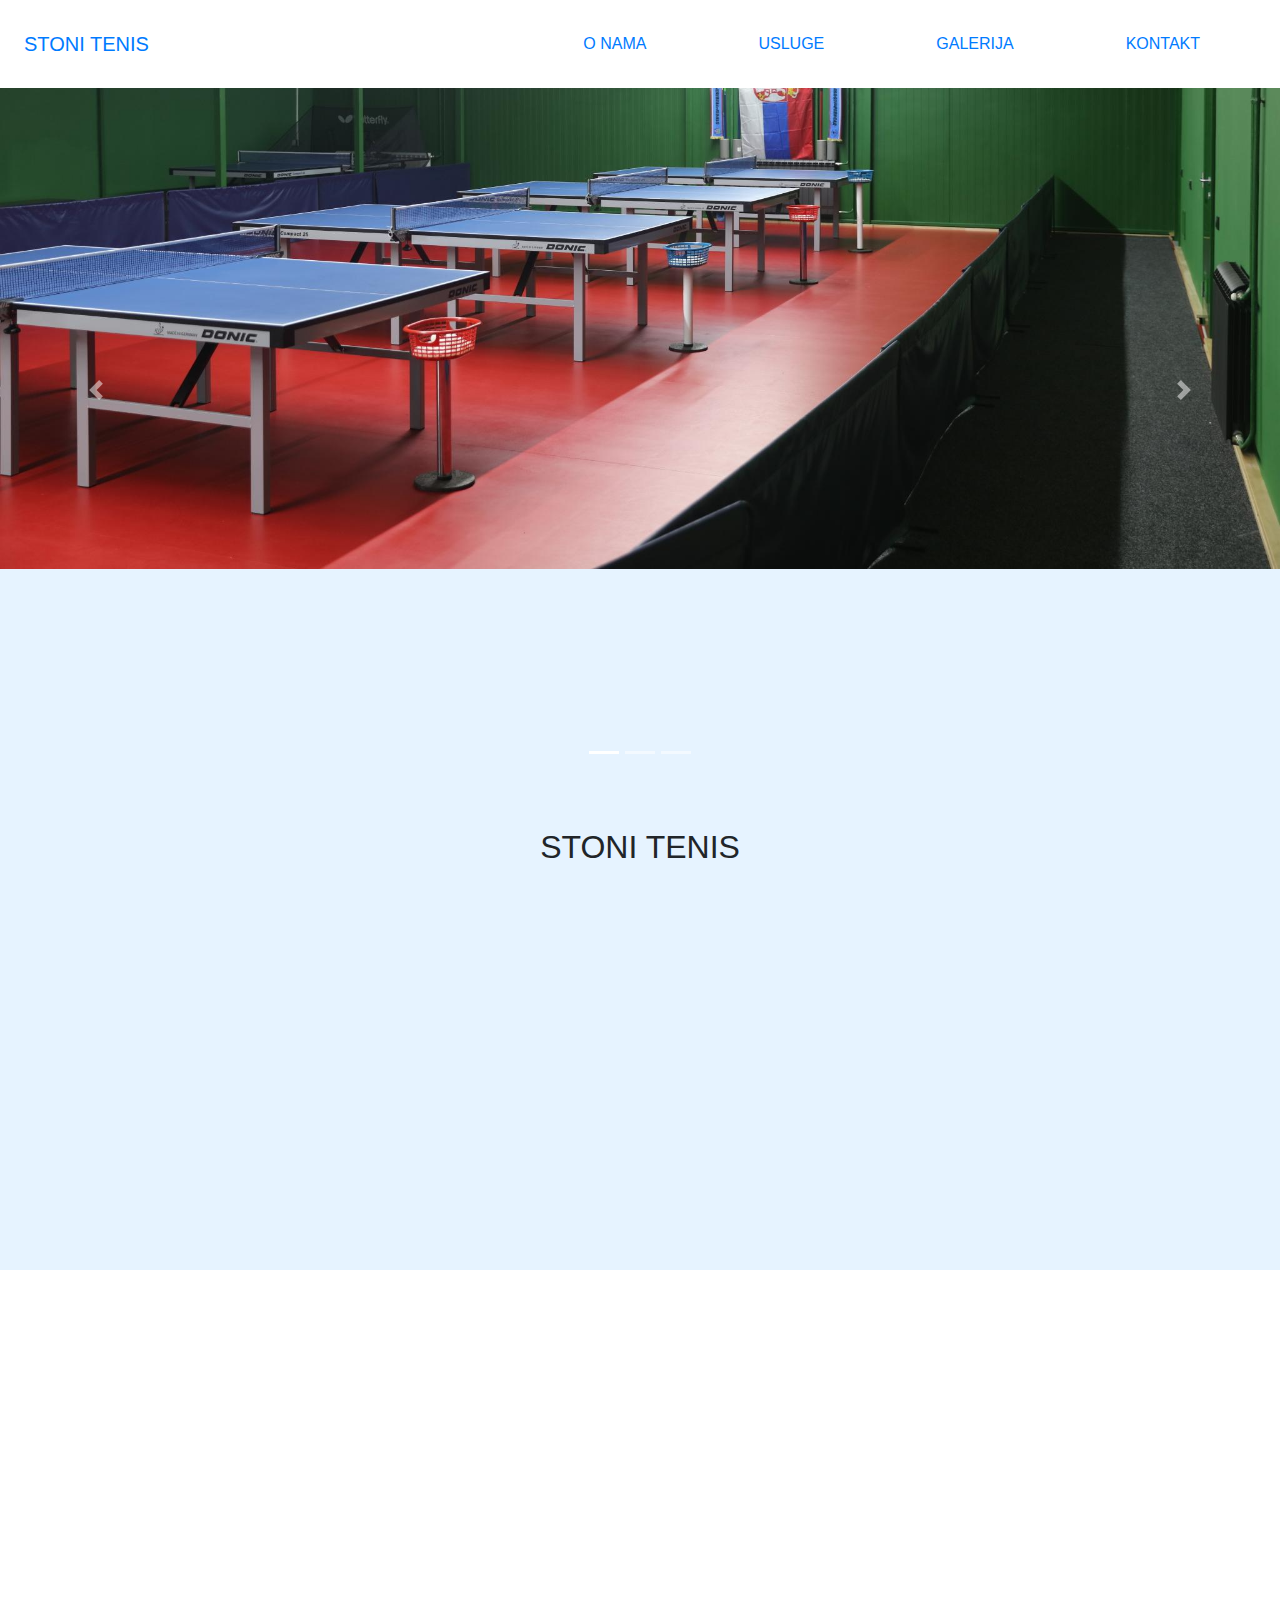
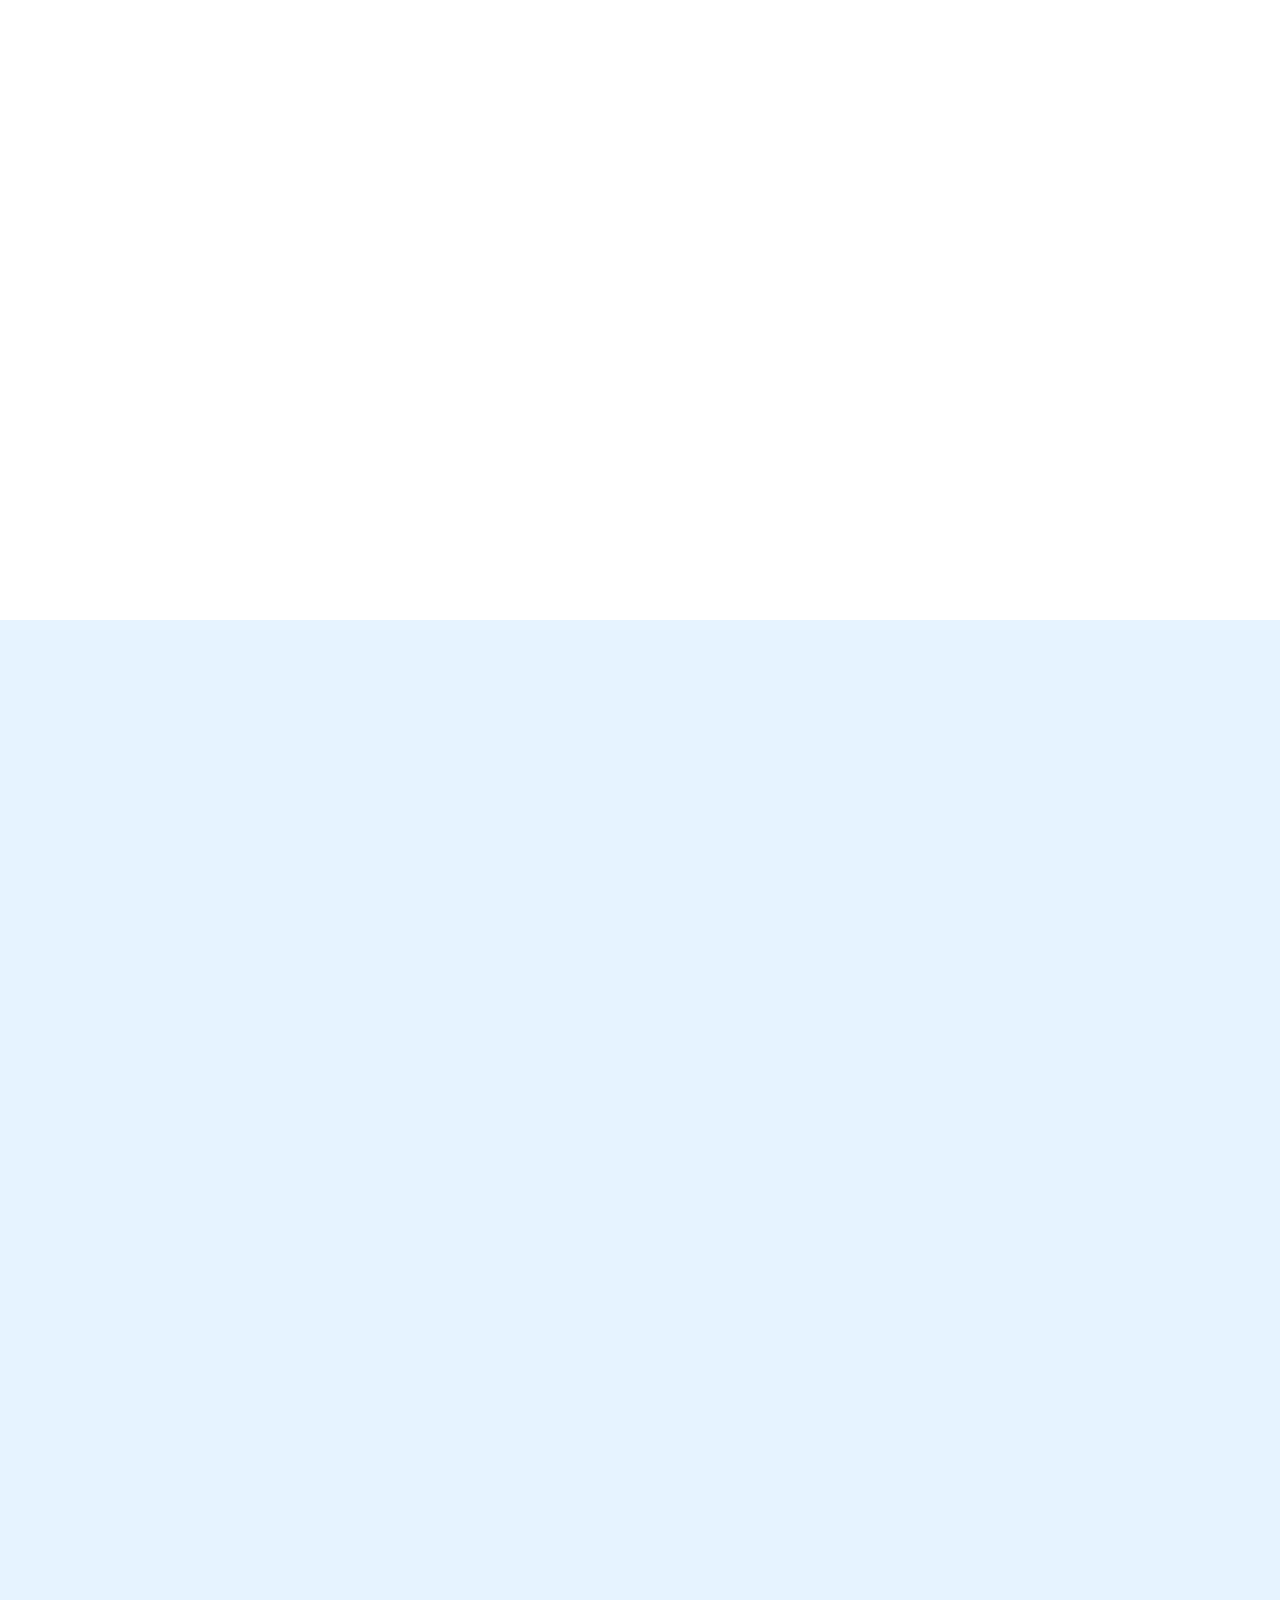
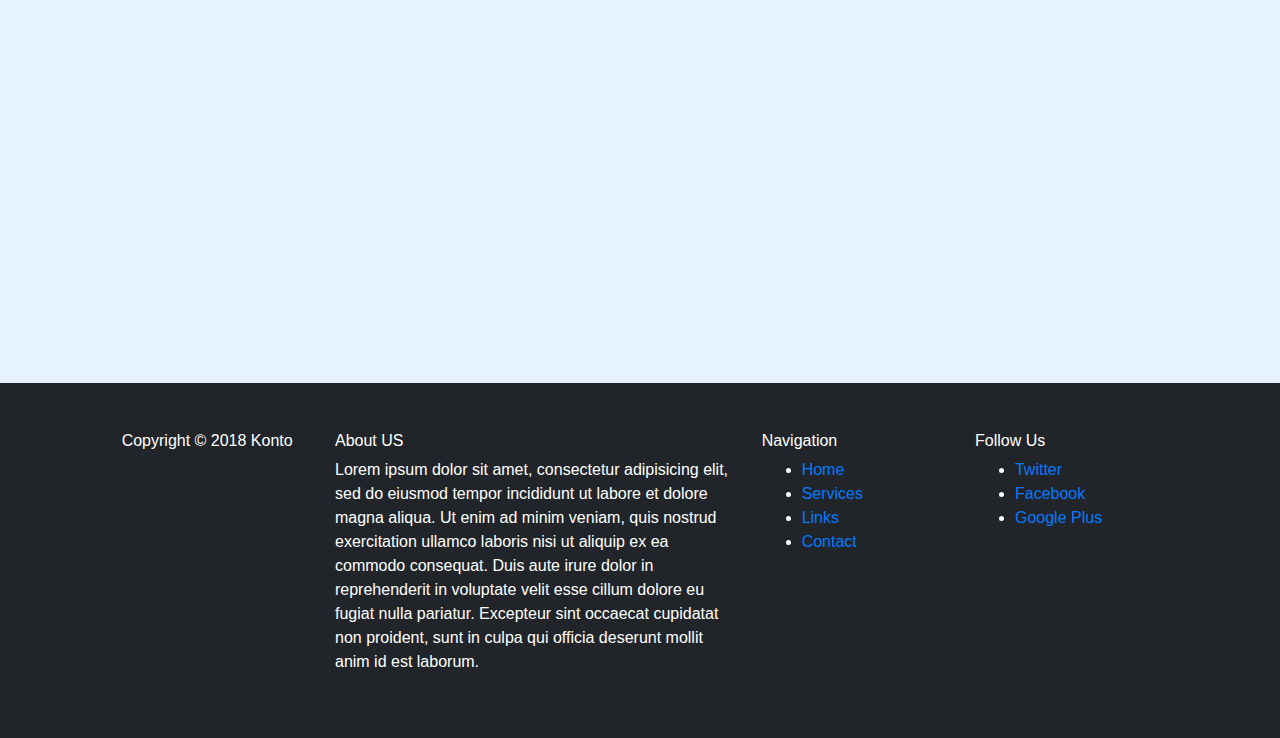
==== index.html @ 71fa86dd "nastavak" ====
<!DOCTTYPE html>
<html>
<head>
    <title>index</title>
    <meta charset="utf-8">
    <link rel="stylesheet" href="https://maxcdn.bootstrapcdn.com/bootstrap/4.0.0/css/bootstrap.min.css"
          integrity="sha384-Gn5384xqQ1aoWXA+058RXPxPg6fy4IWvTNh0E263XmFcJlSAwiGgFAW/dAiS6JXm" crossorigin="anonymous">
    <link rel="stylesheet" href="https://use.fontawesome.com/releases/v5.0.12/css/all.css"
          integrity="sha384-G0fIWCsCzJIMAVNQPfjH08cyYaUtMwjJwqiRKxxE/rx96Uroj1BtIQ6MLJuheaO9" crossorigin="anonymous">
    <link href="https://fonts.googleapis.com/css?family=Montserrat&amp;subset=latin-ext" rel="stylesheet">
    <link rel="stylesheet" href="css/magnific-popup.css">
    <link rel="stylesheet" href="css/animate.css">
    <link rel="stylesheet" type="text/css" href="css/styles.css">
</head>
<body>
<div class="container-fluid p-0">

    <nav class="navbar navbar-expand-sm navbar p-4 fixed-top">
        <a href="index.php?stranica=index" class="navbar-brand logo"><i class="fas fa-table-tennis"></i> STONI TENIS</a>
        <div class="collapse navbar-collapse">
            <ul class="navbar-nav ml-auto ">
                <li class="nav-item ml-5 mr-5"><a href="#onama" class="nav-link">O NAMA</a></li>
                <li class="nav-item ml-5 mr-5"><a href="index.php?stranica=services" class="nav-link">USLUGE</a></li>
                <li class="nav-item ml-5 mr-5"><a href="index.php?stranica=gallery" class="nav-link">GALERIJA</a></li>
                <li class="nav-item ml-5 mr-5"><a href="index.php?stranica=contact" class="nav-link">KONTAKT</a></li>


            </ul>

        </div>
    </nav>
</div>

<div id="carouselExampleIndicators" class="carousel slide carousel-fade " data-ride="carousel">
    <ol class="carousel-indicators">
        <li data-target="#carouselExampleIndicators" data-slide-to="0" class="active"></li>
        <li data-target="#carouselExampleIndicators" data-slide-to="1"></li>
        <li data-target="#carouselExampleIndicators" data-slide-to="2"></li>
    </ol>
    <div class="carousel-inner" role="listbox">
        <div class="carousel-item active">
            <img class="d-block img-fluid" src="images/table_tennis1.jpeg" alt="First slide">
        </div>
        <div class="carousel-item">
            <img class="d-block img-fluid" src="images/table_tennis3.jpeg" alt="Second slide">
        </div>
        <div class="carousel-item">
            <img class="d-block img-fluid" src="images/table_tennis4.jpeg" alt="Third slide">
        </div>
    </div>
    <a class="carousel-control-prev" href="#carouselExampleIndicators" role="button" data-slide="prev">
        <span class="carousel-control-prev-icon" aria-hidden="true"></span>
        <span class="sr-only">Previous</span>
    </a>
    <a class="carousel-control-next" href="#carouselExampleIndicators" role="button" data-slide="next">
        <span class="carousel-control-next-icon" aria-hidden="true"></span>
        <span class="sr-only">Next</span>
    </a>

</div>

<div class="container-fluid text-center usluge pb-5 icons ">
    <h2 class="m-5">STONI TENIS</h2>
    <div class="row services wow bounceInUp">
        <div class="col-2">

        </div>
        <div class="col-2 text-center">
            <div class="box-usluge p-4">

                <i class="fas fa-table-tennis"></i>
                <h3>Stručni tim</h3>
                <p>Tim uposlenika sa dugogodišnjim iskustvom brinu se o Vašem poslovanju!</p>
            </div>
        </div>
        <div class="col-2">
            <div class="box-usluge p-4">
                <i class="fab fa-accessible-icon"></i>
                <h3>Inovativne metode</h3>
                <p>Koristimo nove i jednostavne metode u vođenju finansijskih usluga!</p>
            </div>
        </div>
        <div class="col-2">
            <div class="box-usluge p-4">
                <i class="fas fa-fire"></i>
                <i class="fas fa-snowflake"></i>
                <h3>Kvalitetna usluga</h3>
                <p>Pružamo redovne poslovne informacije prilagođene Vašim potrebama!</p>
            </div>
        </div>
        <div class="col-2">
            <div class="box-usluge p-4">
                <i class="fas fa-lock"></i>
                <h3>Sigurnost i povjerljivost</h3>
                <p>Naše poslovanje provodi se u skladu s primjenjivim zakonima o zaštiti i sigurnosti podataka!</p>
            </div>
        </div>
    </div>

</div>
<a name="onama"></a>
<div class="container-fluid about">
    <div class="container wow bounceInUp">
        <h2 class="text-center pb-5">O NAMA</h2>
        <div class="row">
            <div class="col-6">
                <p>Stonoteniska sala blizu kruznog toka na Veterniku je otvorena za sve entuzijaste, od predskolskog do
                    seniorskog doba. Specijano je opremljena i za osobe sa invaliditetom, sto znaci svi stonoteniseri
                    kao i oni koji hoce da nauce su dobrodosli. Sala ima 5 stolova za trening i jedan sto sa robotom.
                    Moguce su sve konfiguracije stolova od jednog do 3 stola za takmicenja, kao i 4 stola za takmicenja
                    liga. Stolovi su Donic 25 mm, dok je pod viseslojna sportska profesionalna podloga prekrivena sa 4.8
                    mm Gerflor Taraflex podlogom za stoni tenis sa hladnim varenjem izmedju traka Taraflexa. Osvetljenje
                    je LED iznad stolova sa 750 luksa bez odsjaja sa stolova. Sto sa robotom ima dva usmerene reflektora
                    direktno na sto. Sala je opremljena sa dve velike svlacionice sa individualnim ormancicima za
                    odlaganje opreme i odece. WC je po standardima svetske organizacije za osobe sa invaliditetom.
                    Postoji posebna muska zenska svlacionica i kao i WC nadovezan na svlacionicu. U zenskom WC-u postoji
                    i tus sa odgovarajucom preklopnom stolicom prilegodjenom osobama sa invaliditetom. Takodje postoji i
                    WC sa tus kabinom koji nije predvidjen za osobe koje koriste invalidska kolica. Sala ima grejanje i
                    klima uredjaj koji je specijalizovan za prostore gde nije dozvoljeno povecana cirkulacija vazduha
                    (nema promaje). Izolacija je dovoljno dobra da su potrebe grejanja i hladjenja minimalne. Visina
                    sale je odgovarajuca standardima takmicarskih sala cime obezbedjuje prozracnost. Boje zidova su
                    nereflektujuca prijatna tamno zelena do visine od 2.80m iznad cega je neutralna krem bela boja kao i
                    svoda sale. Ulaz je prilagodjen osobama sa svim stepenima invaliditeta u nivou sa behatonom koji je
                    ispred ulaza u salu i parkinga za osobe sa invaliditetom. Veliki parking pokriven tucanikom se
                    nalazi u nastavku behatonskog dela parkinga. Ulaz u salu je odvojen staklenim delom u kome se nalazi
                    stelaza za odlaganje cipela. Iz ovog dela se ulazi ili direktno u salu (za osobe u kolicima), ili na
                    druga vrata u deo gde se nalaze stolovi i klupe za gledaoce i roditelje. U ovom delu se nalazi i
                    dispenzer za hladnu vodu za pice. Sala je otvorena od 8 ujutru do 22 sata svakim danom ukljucujuci i
                    vikend. Ova sala je centar kluba Tvrdjava 021 i otvorena je za sve entuzijaste. Zakazivanje termina
                    se obavlja kontaktom sa Ilijom Durasinovicem. Cena upotreba stola za jedan sat je 300 din, a moze se
                    zakupiti i cela sala za turnire i lige. Rekreativci su dobro dosli, a za one koji zele dodatnu
                    obuku, mogu se rezervisati termini sa trenerima. </p>
            </div>
            <div class="col-6">
                <img src="https://www.teesactive.co.uk/splash-stockton/files/2012/11/Table-Tennis-535x350.jpg"
                     alt="slika">
            </div>
        </div>

    </div>
</div>
<div class="container-fluid pics">
    <div class="container wow bounceInUp">
        <h2 class="text-center pb-5 mt-5">GALERIJA</h2>

        <div class="row">
            <div class="col-4 mb-4">
                <a class="test-popup-link" href="images/gallery/1.JPG">
                    <img src="images/gallery_small/1small.JPG" class="img-fluid">
                </a>
            </div>
            <div class="col-4 mb-4">
                <a class="test-popup-link" href="images/gallery/2.JPG">
                    <img src="images/gallery_small/2small.JPG" class="img-fluid">
            </div>

            <div class="col-4 mb-4">
                <a class="test-popup-link" href="images/gallery/3.JPG">
                    <img src="images/gallery_small/3small.JPG" class="img-fluid">
                </a>
            </div>
        </div>
        <div class="row">
            <div class="col-4 mb-4">
                <a class="test-popup-link" href="images/gallery/4.JPG">
                    <img src="images/gallery_small/4small.JPG" class="img-fluid">
                </a>
            </div>


            <div class="col-4 mb-4">
                <a class="test-popup-link" href="images/gallery/5.JPG">
                    <img src="images/gallery_small/5small.JPG" class="img-fluid">
                </a>
            </div>
            <div class="col-4 mb-4">
                <a class="test-popup-link" href="images/gallery/6.JPG">
                    <img src="images/gallery_small/6small.JPG" class="img-fluid">
                </a>
            </div>
        </div>
        <div class="row">
            <div class="col-4 mb-4">
                <a class="test-popup-link" href="images/gallery/7.JPG">
                    <img src="images/gallery_small/7small.JPG" class="img-fluid">
                </a>
            </div>

            <div class="col-4 mb-4">
                <a class="test-popup-link" href="images/gallery/8.JPG">
                    <img src="images/gallery_small/8small.JPG" class="img-fluid">
                </a>
            </div>
            <div class="col-4 mb-4">
                <a class="test-popup-link" href="images/gallery/9.JPG">
                    <img src="images/gallery_small/9small.JPG" class="img-fluid">
                </a>
            </div>
        </div>
    </div>


</div>
</div>

<iframe class="wow bounceInUp"
        src="https://www.google.com/maps/embed?pb=!1m14!1m8!1m3!1d2362.0100439997364!2d19.757650120365273!3d45.24942765609668!3m2!1i1024!2i768!4f13.1!3m3!1m2!1s0x475b11f8d7eaa2d5%3A0xf96bb1bb3e4432eb!2z0JrRgNGD0LbQvdC4INGC0L7QuiDQktC10YLQtdGA0L3QuNC6!5e0!3m2!1ssr!2srs!4v1527685076334"
        width="100%" height="450" frameborder="0" style="border:0" allowfullscreen></iframe>

<footer class="py-5">
    <div class="container-fluid">
        <div class="row">
            <div class="col-sm-1"></div>
            <div class="col-sm-2">
                <h6>Copyright &copy; 2018 Konto</h6>
            </div>
            <div class="col-sm-4">
                <h6>About US</h6>
                <p>Lorem ipsum dolor sit amet, consectetur adipisicing elit, sed do eiusmod
                    tempor incididunt ut labore et dolore magna aliqua. Ut enim ad minim veniam,
                    quis nostrud exercitation ullamco laboris nisi ut aliquip ex ea commodo
                    consequat. Duis aute irure dolor in reprehenderit in voluptate velit esse
                    cillum dolore eu fugiat nulla pariatur. Excepteur sint occaecat cupidatat non
                    proident, sunt in culpa qui officia deserunt mollit anim id est laborum.</p>
            </div>

            <div class="col-sm-2">
                <h6>Navigation</h6>
                <ul class="unstyled">
                    <li><a href="">Home</a></li>
                    <li><a href="">Services</a></li>
                    <li><a href="">Links</a></li>
                    <li><a href="">Contact</a></li>
                </ul>

            </div>
            <div class="col-sm-2">
                <h6>Follow Us</h6>
                <ul class="unstyled">
                    <li><a href="">Twitter</a></li>
                    <li><a href="">Facebook</a></li>
                    <li><a href="">Google Plus</a></li>
                </ul>
            </div>

        </div>
    </div>
</footer>

<script src="https://code.jquery.com/jquery-3.2.1.slim.min.js"
        integrity="sha384-KJ3o2DKtIkvYIK3UENzmM7KCkRr/rE9/Qpg6aAZGJwFDMVNA/GpGFF93hXpG5KkN"
        crossorigin="anonymous"></script>
<script src="https://cdnjs.cloudflare.com/ajax/libs/popper.js/1.12.9/umd/popper.min.js"
        integrity="sha384-ApNbgh9B+Y1QKtv3Rn7W3mgPxhU9K/ScQsAP7hUibX39j7fakFPskvXusvfa0b4Q"
        crossorigin="anonymous"></script>
<script src="https://maxcdn.bootstrapcdn.com/bootstrap/4.0.0/js/bootstrap.min.js"
        integrity="sha384-JZR6Spejh4U02d8jOt6vLEHfe/JQGiRRSQQxSfFWpi1MquVdAyjUar5+76PVCmYl"
        crossorigin="anonymous"></script>
<script>document.write('<script src="http://' + (location.host || 'localhost').split(':')[0] + ':35729/livereload.js?snipver=1"></' + 'script>')</script>
<script src="js/jquery.magnific-popup.js"></script>
<script src="js/wow.min.js"></script>
<script src="js/scripts.js"></script>

<script>
    $('.carousel').carousel({
        interval: 4000
    })
    $(document).ready(function () {
        $('.test-popup-link').magnificPopup({type: 'image'});

    });
</script>

<script>
    new WOW().init();
</script>
</body>
</html>
---- css/styles.css ----
body {
background-color: #e6f3ff;
}
.navbar{
background-color: white;
}
#carouselExampleIndicators {
    height: 780px;
    overflow: hidden;
}


.grey {
    background-color: #e6e6e6 ;
    height: 500px;
}


.services i{
    font-size:4rem;
    color: #4682B4;
}



.box-usluge{
    background: #ffffff;
    background-color: #FFFFFF;
    box-shadow: 1px 1px 10px rgba(0,0,0,0.2);
    min-height: 298px;
}

.box-usluge:hover{
    box-shadow: 1px 1px 10px rgba(0,0,0,0.4);
}


footer {
    background: #212529;
    color: white;
}

.topFooter {
    height: 40px;
    background-color: #ff3333;
    text-align: center;
}

.img-fluid {
    box-shadow: 1px 1px 10px rgba(0,0,0,0.4);
}

.img-fluid:hover{
    box-shadow: 1px 1px 10px rgba(0,0,0,0.8);
}

.about {
    background-color: white;
}
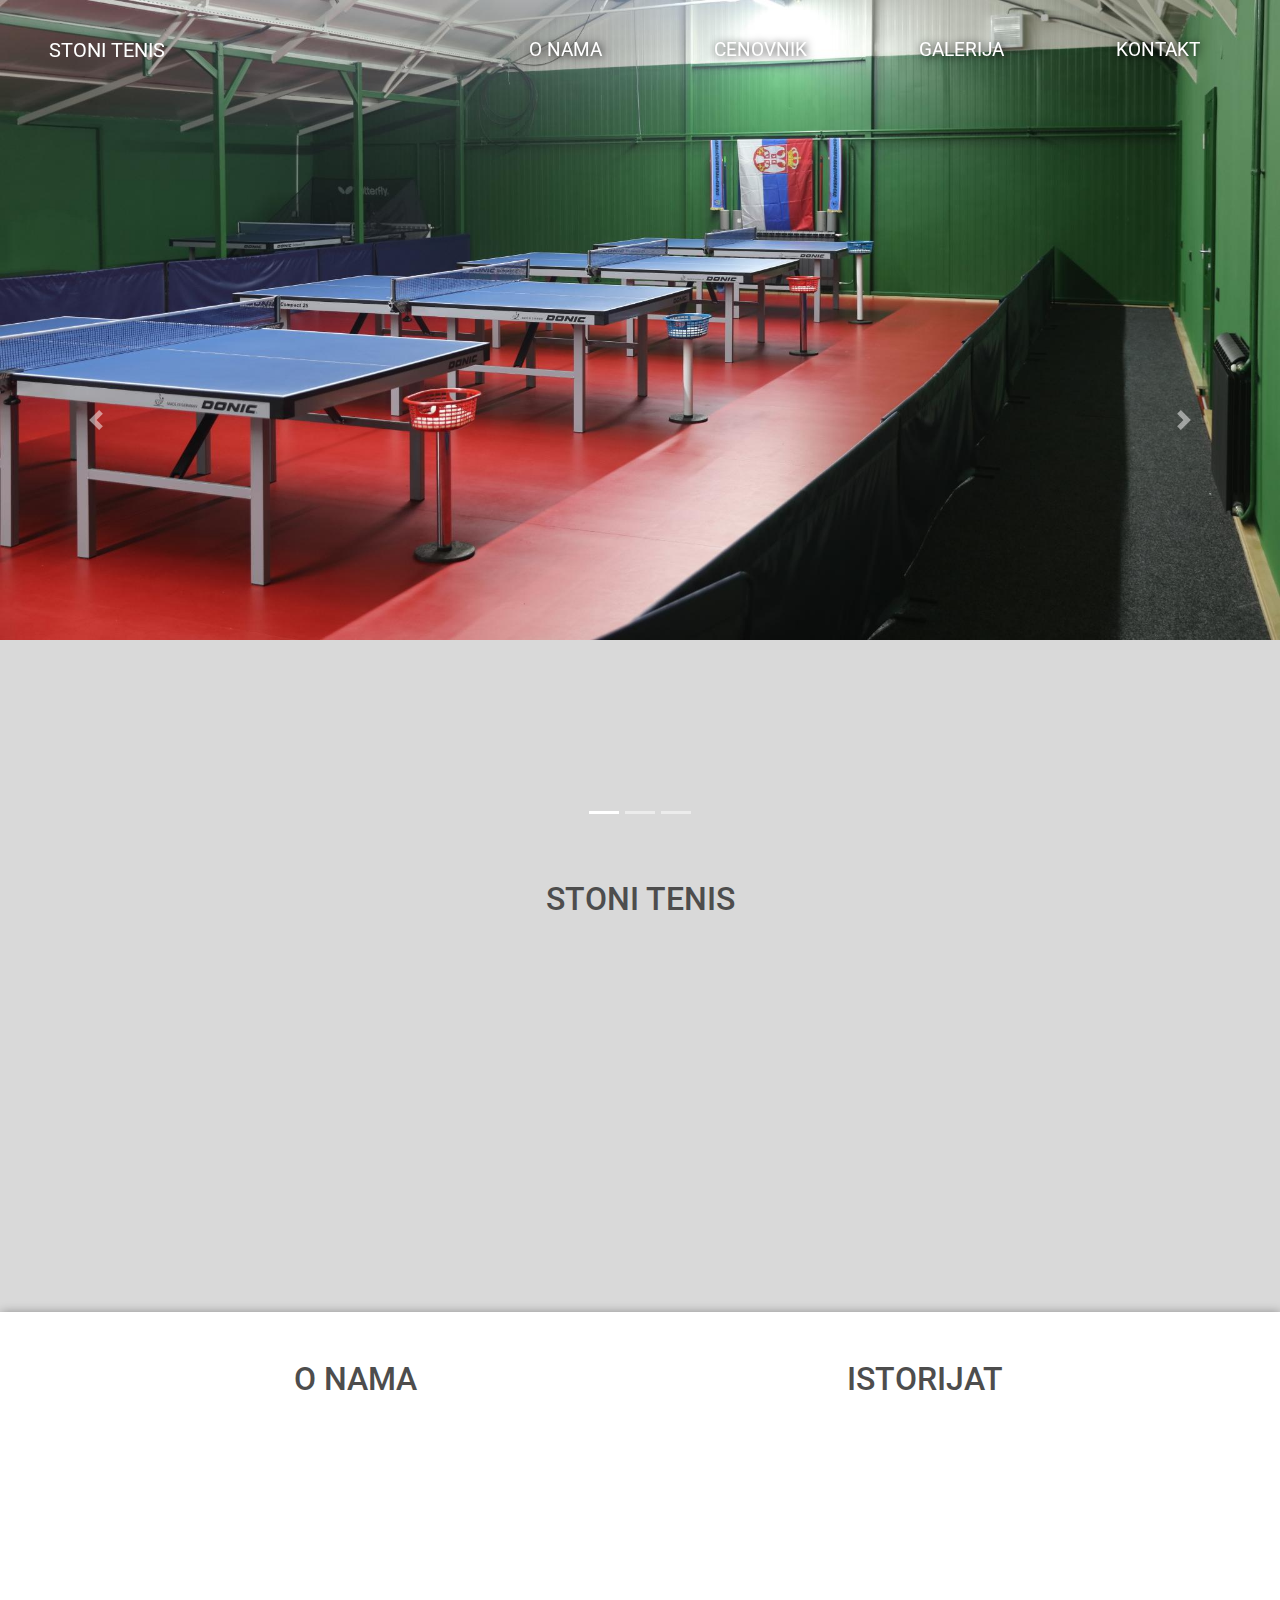
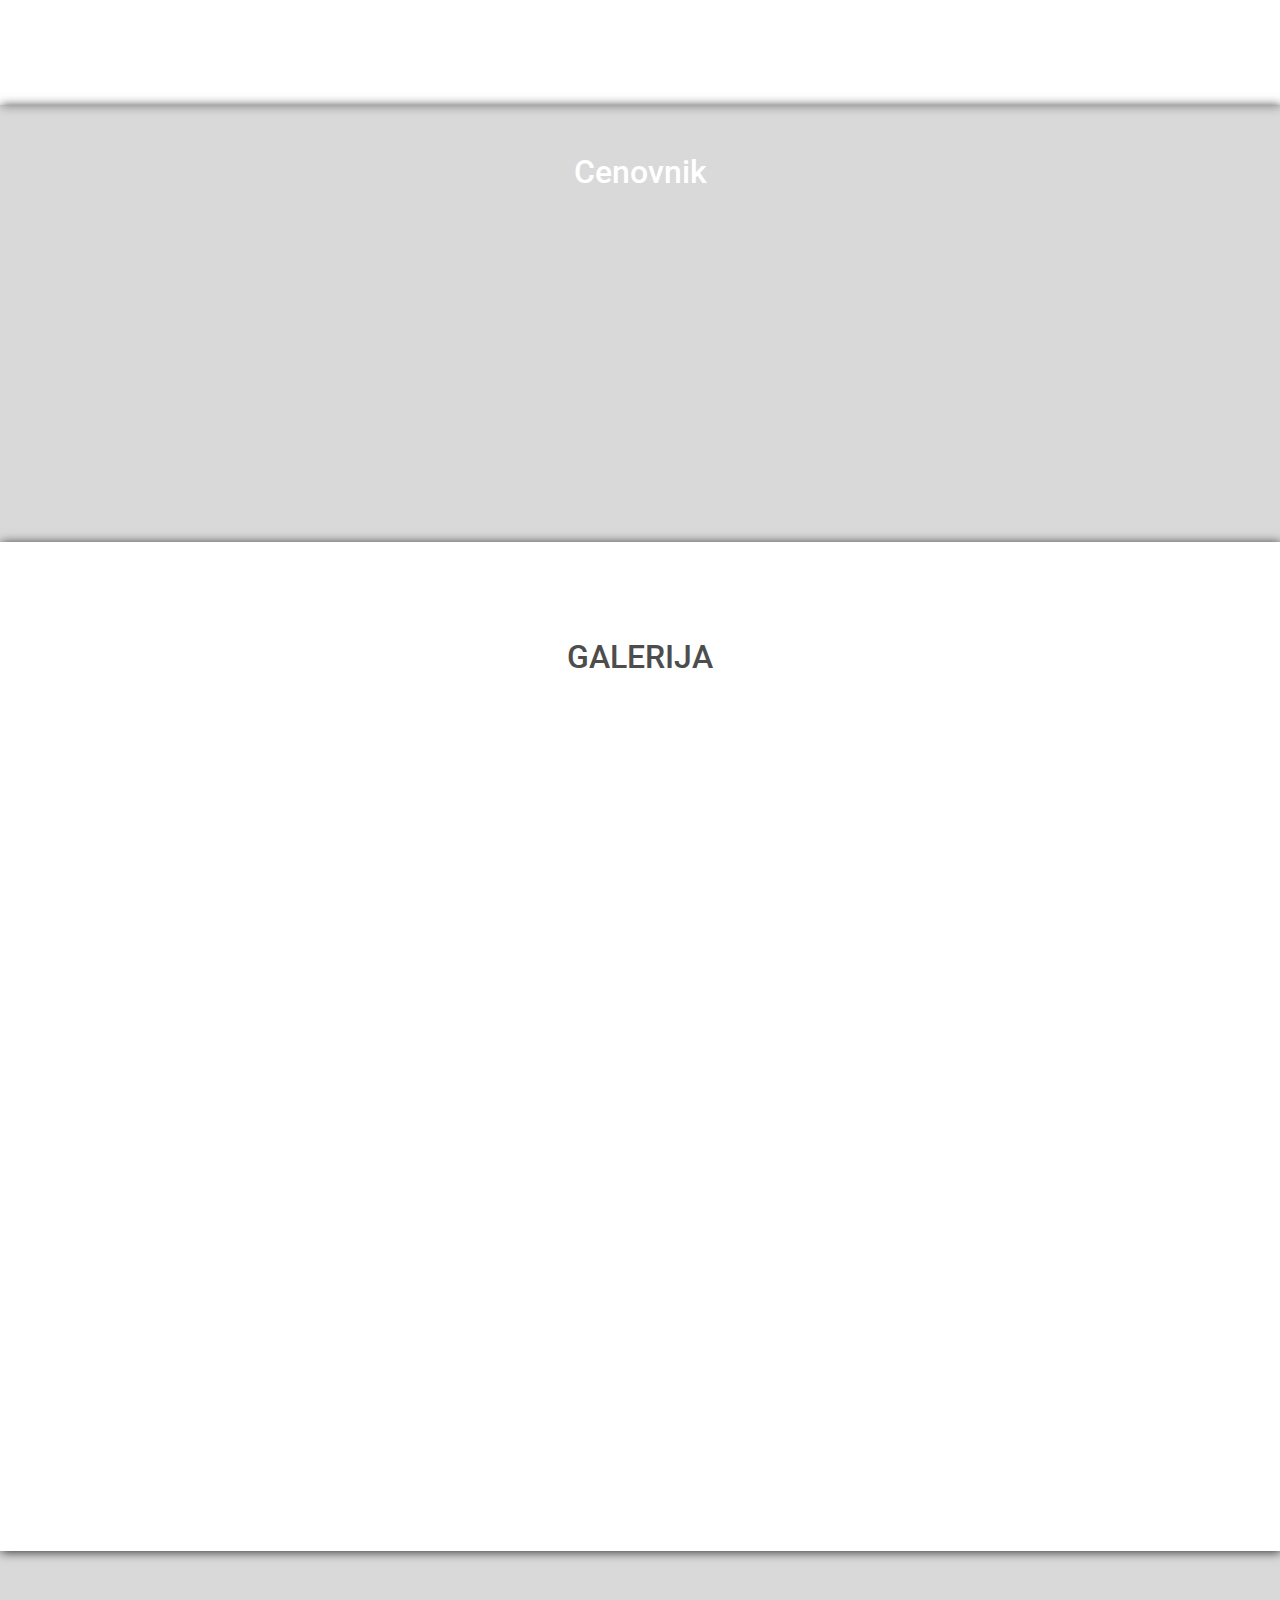
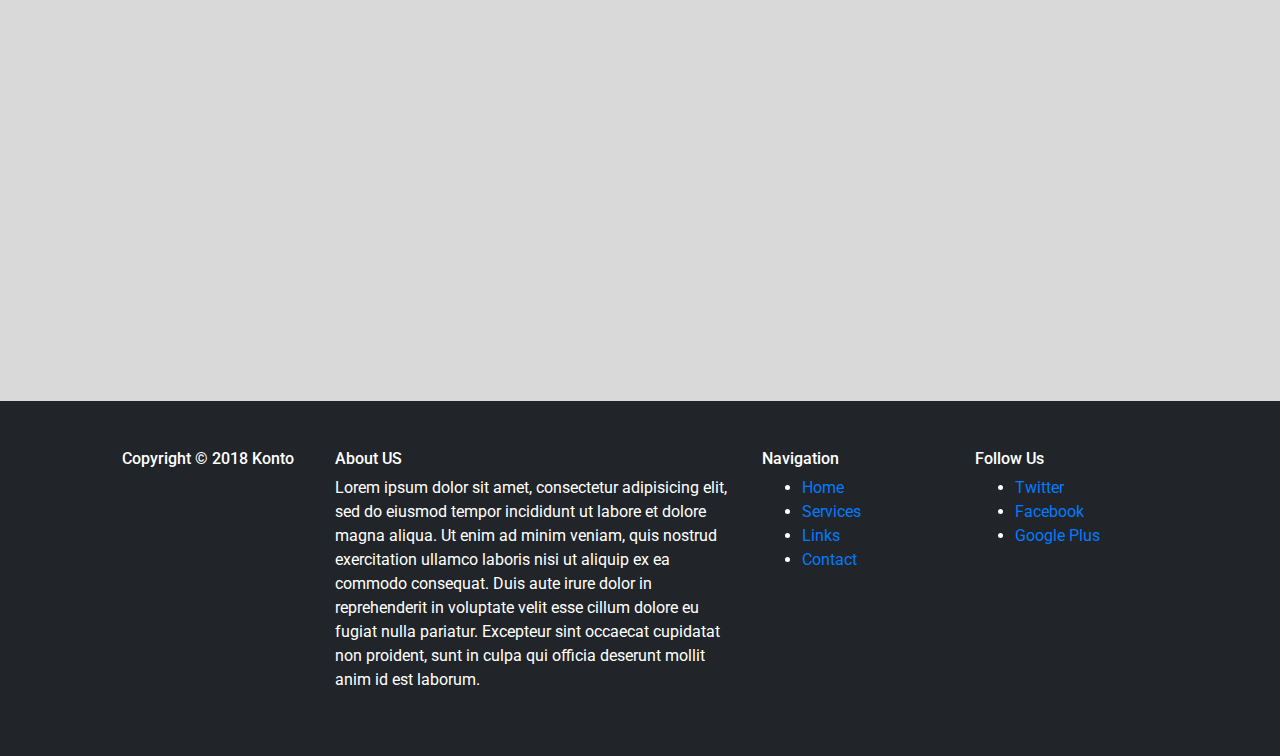
==== commit 8468ae7e: "skoro gotovo" ====
--- a/index.html
+++ b/index.html
@@ -10,20 +10,21 @@
     <link href="https://fonts.googleapis.com/css?family=Montserrat&amp;subset=latin-ext" rel="stylesheet">
     <link rel="stylesheet" href="css/magnific-popup.css">
     <link rel="stylesheet" href="css/animate.css">
+    <link href="https://fonts.googleapis.com/css?family=Roboto:400,700&amp;subset=latin-ext" rel="stylesheet">
     <link rel="stylesheet" type="text/css" href="css/styles.css">
 </head>
 <body>
+<div id="pocetna"></div>
 <div class="container-fluid p-0">
 
     <nav class="navbar navbar-expand-sm navbar p-4 fixed-top">
-        <a href="index.php?stranica=index" class="navbar-brand logo"><i class="fas fa-table-tennis"></i> STONI TENIS</a>
+        <a href="#pocetna" class="navbar-brand logo slide-section"><i class="fas fa-table-tennis"></i> STONI TENIS</a>
         <div class="collapse navbar-collapse">
             <ul class="navbar-nav ml-auto ">
-                <li class="nav-item ml-5 mr-5"><a href="#onama" class="nav-link">O NAMA</a></li>
-                <li class="nav-item ml-5 mr-5"><a href="index.php?stranica=services" class="nav-link">USLUGE</a></li>
-                <li class="nav-item ml-5 mr-5"><a href="index.php?stranica=gallery" class="nav-link">GALERIJA</a></li>
-                <li class="nav-item ml-5 mr-5"><a href="index.php?stranica=contact" class="nav-link">KONTAKT</a></li>
-
+                <li class="nav-item ml-5 mr-5"><a href="#onama" class="nav-link slide-section">O NAMA</a></li>
+                <li class="nav-item ml-5 mr-5"><a href="#cenovnik" class="nav-link slide-section">CENOVNIK</a></li>
+                <li class="nav-item ml-5 mr-5"><a href="#galerija" class="nav-link slide-section">GALERIJA</a></li>
+                <li class="nav-item ml-5 mr-5"><a href="#kontakt" class="nav-link slide-section">KONTAKT</a></li>
 
             </ul>
 
@@ -31,7 +32,7 @@
     </nav>
 </div>
 
-<div id="carouselExampleIndicators" class="carousel slide carousel-fade " data-ride="carousel">
+<div id="carouselExampleIndicators" class="carousel slide carousel-fade" data-ride="carousel">
     <ol class="carousel-indicators">
         <li data-target="#carouselExampleIndicators" data-slide-to="0" class="active"></li>
         <li data-target="#carouselExampleIndicators" data-slide-to="1"></li>
@@ -60,90 +61,338 @@
 </div>
 
 <div class="container-fluid text-center usluge pb-5 icons ">
-    <h2 class="m-5">STONI TENIS</h2>
+    <h2 class="mb-5 stoni">STONI TENIS</h2>
     <div class="row services wow bounceInUp">
-        <div class="col-2">
+        <div class="col-3">
 
         </div>
         <div class="col-2 text-center">
             <div class="box-usluge p-4">
+                <div class="unutra mt-5">
 
                 <i class="fas fa-table-tennis"></i>
-                <h3>Stručni tim</h3>
-                <p>Tim uposlenika sa dugogodišnjim iskustvom brinu se o Vašem poslovanju!</p>
+                <h3></h3>
+                <p>Sala ima 5 Donic 25 mm stolova za trening i jedan sto sa robotom</p>
+            </div>
             </div>
         </div>
         <div class="col-2">
             <div class="box-usluge p-4">
+                <div class="unutra mt-5">
                 <i class="fab fa-accessible-icon"></i>
-                <h3>Inovativne metode</h3>
-                <p>Koristimo nove i jednostavne metode u vođenju finansijskih usluga!</p>
+                <h3></h3>
+                <p>Sala je specijalno opremljena za osobe sa invaliditetom</p>
+            </div>
             </div>
         </div>
         <div class="col-2">
             <div class="box-usluge p-4">
+                <div class="unutra mt-5">
                 <i class="fas fa-fire"></i>
                 <i class="fas fa-snowflake"></i>
-                <h3>Kvalitetna usluga</h3>
-                <p>Pružamo redovne poslovne informacije prilagođene Vašim potrebama!</p>
-            </div>
-        </div>
-        <div class="col-2">
-            <div class="box-usluge p-4">
-                <i class="fas fa-lock"></i>
-                <h3>Sigurnost i povjerljivost</h3>
-                <p>Naše poslovanje provodi se u skladu s primjenjivim zakonima o zaštiti i sigurnosti podataka!</p>
-            </div>
-        </div>
-    </div>
-
-</div>
-<a name="onama"></a>
-<div class="container-fluid about">
-    <div class="container wow bounceInUp">
-        <h2 class="text-center pb-5">O NAMA</h2>
+                <h3></h3>
+                <p>Sala ima adekvatno grejanje i
+                    klima uredjaj</p>
+            </div>
+            </div>
+        </div>
+
+    </div>
+</div>
+
+<div id="onama"></div>
+<div class="about pb-5">
+    <div class="container">
         <div class="row">
             <div class="col-6">
-                <p>Stonoteniska sala blizu kruznog toka na Veterniku je otvorena za sve entuzijaste, od predskolskog do
-                    seniorskog doba. Specijano je opremljena i za osobe sa invaliditetom, sto znaci svi stonoteniseri
-                    kao i oni koji hoce da nauce su dobrodosli. Sala ima 5 stolova za trening i jedan sto sa robotom.
-                    Moguce su sve konfiguracije stolova od jednog do 3 stola za takmicenja, kao i 4 stola za takmicenja
-                    liga. Stolovi su Donic 25 mm, dok je pod viseslojna sportska profesionalna podloga prekrivena sa 4.8
-                    mm Gerflor Taraflex podlogom za stoni tenis sa hladnim varenjem izmedju traka Taraflexa. Osvetljenje
-                    je LED iznad stolova sa 750 luksa bez odsjaja sa stolova. Sto sa robotom ima dva usmerene reflektora
-                    direktno na sto. Sala je opremljena sa dve velike svlacionice sa individualnim ormancicima za
-                    odlaganje opreme i odece. WC je po standardima svetske organizacije za osobe sa invaliditetom.
-                    Postoji posebna muska zenska svlacionica i kao i WC nadovezan na svlacionicu. U zenskom WC-u postoji
-                    i tus sa odgovarajucom preklopnom stolicom prilegodjenom osobama sa invaliditetom. Takodje postoji i
-                    WC sa tus kabinom koji nije predvidjen za osobe koje koriste invalidska kolica. Sala ima grejanje i
-                    klima uredjaj koji je specijalizovan za prostore gde nije dozvoljeno povecana cirkulacija vazduha
-                    (nema promaje). Izolacija je dovoljno dobra da su potrebe grejanja i hladjenja minimalne. Visina
-                    sale je odgovarajuca standardima takmicarskih sala cime obezbedjuje prozracnost. Boje zidova su
-                    nereflektujuca prijatna tamno zelena do visine od 2.80m iznad cega je neutralna krem bela boja kao i
-                    svoda sale. Ulaz je prilagodjen osobama sa svim stepenima invaliditeta u nivou sa behatonom koji je
-                    ispred ulaza u salu i parkinga za osobe sa invaliditetom. Veliki parking pokriven tucanikom se
-                    nalazi u nastavku behatonskog dela parkinga. Ulaz u salu je odvojen staklenim delom u kome se nalazi
-                    stelaza za odlaganje cipela. Iz ovog dela se ulazi ili direktno u salu (za osobe u kolicima), ili na
-                    druga vrata u deo gde se nalaze stolovi i klupe za gledaoce i roditelje. U ovom delu se nalazi i
-                    dispenzer za hladnu vodu za pice. Sala je otvorena od 8 ujutru do 22 sata svakim danom ukljucujuci i
-                    vikend. Ova sala je centar kluba Tvrdjava 021 i otvorena je za sve entuzijaste. Zakazivanje termina
-                    se obavlja kontaktom sa Ilijom Durasinovicem. Cena upotreba stola za jedan sat je 300 din, a moze se
-                    zakupiti i cela sala za turnire i lige. Rekreativci su dobro dosli, a za one koji zele dodatnu
-                    obuku, mogu se rezervisati termini sa trenerima. </p>
-            </div>
-            <div class="col-6">
-                <img src="https://www.teesactive.co.uk/splash-stockton/files/2012/11/Table-Tennis-535x350.jpg"
-                     alt="slika">
-            </div>
-        </div>
-
-    </div>
-</div>
-<div class="container-fluid pics">
-    <div class="container wow bounceInUp">
+                <h2 class="text-center pb-5 pt-5">O NAMA</h2>
+                <div class="aboutUs wow bounceInUp">
+                <img src="images/o_nama.jpg" class="img-fluid mb-3">
+                <p class="">Stonoteniska sala blizu kružnog toka na Veterniku je otvorena za sve entuzijaste, od predškolskog do
+                    seniorskog doba.
+                    Specijano je opremljena i za osobe sa invaliditetom, što znaci svi stonoteniseri
+                    kao i oni koji hoće da nauče su dobrodošli.
+                </p>
+                <p class="text-center">
+                    <button type="button" class="btn btn-primary" data-toggle="modal" data-target="#onama-detaljnije">
+                        Detaljnije
+                    </button>
+                </p>
+                </div>
+            </div>
+            <div class="col-6 istorijat">
+                <h2 class="text-center pb-5 pt-5">ISTORIJAT</h2>
+                <div class="aboutUs wow bounceInUp">
+                <img src="images/tebale-tenni-istorijat.jpg" height="" class="img-fluid mb-3">
+                <p class="">Sve je počelo pre par godina u Torontu. Moj
+                    prijatelj i čovek koji je u uskom krugu prijatelja poznat kao kum (ne mafijaški), po imenu Steva
+                    me je ponovo zainteresovao za stoni tenis. <br>
+                </p>
+                <p class="text-center">
+                    <button type="button" class="btn btn-primary" data-toggle="modal"
+                            data-target="#istorijat-detaljnije">
+                        Detaljnije
+                    </button>
+                </p>
+                </div>
+            </div>
+        </div>
+
+        <!-- The Modal -->
+        <div class="modal fade" id="onama-detaljnije">
+            <div class="modal-dialog modal-lg">
+                <div class="modal-content">
+
+                    <!-- Modal Header -->
+                    <div class="modal-header">
+                        <h4 class="modal-title">O nama</h4>
+                        <button type="button" class="close" data-dismiss="modal">&times;</button>
+                    </div>
+
+                    <!-- Modal body -->
+                    <div class="modal-body">
+                        <p>Stonoteniska sala blizu kružnog toka na Veterniku je otvorena za sve entuzijaste, od
+                            predškolskog do seniorskog doba.
+                            Specijano je opremljena i za osobe sa invaliditetom, što znaci svi stonoteniseri
+                            kao i oni koji hoće da nauče su dobrodošli. Sala ima 5 stolova za trening i jedan sto sa
+                            robotom.
+                            Moguće su sve konfiguracije stolova od jednog do 3 stola za takmičenja, kao i 4 stola za
+                            takmičenja
+                            liga. Stolovi su Donic 25 mm, dok je pod višeslojna sportska profesionalna podloga
+                            prekrivena sa 4.8
+                            mm Gerflor Taraflex podlogom za stoni tenis sa hladnim varenjem između traka Taraflexa.
+                            Osvetljenje
+                            je LED iznad stolova sa 750 luksa bez odsjaja sa stolova. Sto sa robotom ima dva usmerene
+                            reflektora
+                            direktno na sto. Sala je opremljena sa dve velike svlačionice sa individualnim ormarićima za
+                            odlaganje opreme i odeće. WC je po standardima svetske organizacije za osobe sa
+                            invaliditetom.
+                            Postoji posebna muška ženska svlačionica, kao i WC nadovezan na svlačionicu. U ženskom WC-u
+                            postoji
+                            i tuš sa odgovarajućom preklopnom stolicom prilegođenom osobama sa invaliditetom. Takođe
+                            postoji i
+                            WC sa tuš kabinom koji nije predviđen za osobe koje koriste invalidska kolica. Sala ima
+                            grejanje i
+                            klima uredjaj koji je specijalizovan za prostore gde nije dozvoljeno povećana cirkulacija
+                            vazduha
+                            (nema promaje). Izolacija je dovoljno dobra da su potrebe grejanja i hladjenja minimalne.
+                            Visina
+                            sale je odgovarajuća standardima takmicarskih sala čime obezbedjuje prozračnost. Boje zidova
+                            su
+                            nereflektujuća prijatna tamno zelena do visine od 2.80m iznad čega je neutralna krem bela
+                            boja kao i
+                            svoda sale. Ulaz je prilagodjen osobama sa svim stepenima invaliditeta u nivou sa behatonom
+                            koji je
+                            ispred ulaza u salu i parkinga za osobe sa invaliditetom. Veliki parking pokriven tucanikom
+                            se
+                            nalazi u nastavku behatonskog dela parkinga. Ulaz u salu je odvojen staklenim delom u kome
+                            se nalazi
+                            stelaža za odlaganje cipela. Iz ovog dela se ulazi ili direktno u salu (za osobe u
+                            kolicima), ili na
+                            druga vrata u deo gde se nalaze stolovi i klupe za gledaoce i roditelje. U ovom delu se
+                            nalazi i
+                            dispenzer za hladnu vodu i piće. Sala je otvorena od 8 ujutru do 22 sata svakim danom
+                            uključujući i
+                            vikend. Ova sala je centar kluba Tvrđava 021 i otvorena je za sve entuzijaste. Zakazivanje
+                            termina
+                            se obavlja kontaktom sa Ilijom Durasinovićem. Cena upotrebe stola za jedan sat je 300 din, a
+                            moze se
+                            zakupiti i cela sala za turnire i lige. Rekreativci su dobro dosli, a za one koji žele
+                            dodatnu
+                            obuku, mogu se rezervisati termini sa trenerima. </p>
+                    </div>
+
+                    <!-- Modal footer -->
+                    <div class="modal-footer">
+                        <button type="button" class="btn btn-danger" data-dismiss="modal">Zatvori</button>
+                    </div>
+
+                </div>
+            </div>
+        </div>
+    </div>
+    <div class="modal fade" id="istorijat-detaljnije">
+        <div class="modal-dialog modal-lg">
+            <div class="modal-content">
+
+                <!-- Modal Header -->
+                <div class="modal-header">
+                    <h4 class="modal-title">Istorijat</h4>
+                    <button type="button" class="close" data-dismiss="modal">&times;</button>
+                </div>
+
+                <!-- Modal body -->
+                <div class="modal-body">
+                    <p>Kako je nastala ideja o sali u Veterniku <br> Sve je počelo pre par godina u Torontu. Moj
+                        prijatelj i čovek koji je u uskom krugu prijatelja poznat kao kum (ne mafijaški), po imenu Steva
+                        me je ponovo zainteresovao za stoni tenis. Ja nisam nikada bio dobar u stonom tenisu, ali mi to
+                        nije nikada smetalo da volim da zaigram. To je počelo jedared mesecno, pa se malo proredilo, pa
+                        onda malo zgusnulo. Prosle godine sam došao na par meseci u Novi Sad i pre nego sto sam došao sa
+                        Stevom smo istraživali gde bi bilo najbolje trenirati u Novom Sadu. Tu smo se oboje slozili da
+                        Djordje Stanic ima najbolje uslove za ono što meni treba. Dobru salu, dobru volju, mnogo znanja
+                        i strpljenje da trenira čoveka koji nikada u zivotu nije imao trenera, a pogotovu nekoga koga
+                        treba da posluša. Slučajno dok je taj trening tek krenuo i ja video sebe na video snimku i
+                        shvatio da će tu trebati nekoliko decenija treninga, moj kumić je silom prilike morao da planira
+                        preseljenje svoje stolarske radionice. On je imao plac na Veterniku i započeo je gradju manje
+                        hale. Pošto je bilo mesta više nego sto je trebalo, a majstor malo više izbetonirao ne bili šta
+                        više zaradio, a mozda je bio i vidovit, pa ondak moj kum kaze: sto ne staviš tu jedan ping-pong
+                        sto pa mozeš igrati. I ja kao što Bog zapoveda posluša svog kuma kakav je i red u Vojvodini. E,
+                        sada je postao problem što je taj deo prostora bio veci nego za jedan sto, pa smo onda nacrtali
+                        plan da napravimo salu za stoni tenis. Ali ne bilo kakvu salu, nego salu gde će moći svi da
+                        igraju. U Novom Sadu to "svi" znači i osobe sa invaliditetom koji koriste razna pomagala
+                        ukljucujuči i kolica. Zasto sam ja želeo da bude takva sala. Prvo zato što je Novi Sad poznat po
+                        legendarnim, a i sadašnjim šampionima u stonom tenisu koji imaju različite stepene invaliditeta,
+                        a nemaju pravu salu i uslove za celogodišnji trening. Drugi razlog je to sto sam ja proveo skoro
+                        deceniju radeći kao neurolog u regionalnom rehabilitacionom centru za povrede kicmene moždine u
+                        Teksasu bio prevaspitan da uvek gledam očima mojih pacijenata šta je "prijateljska" sredina za
+                        aktivnost, a šta je komplikovana i praktično neupotrebljiva sredina, recimo zgrade sa liftom na
+                        poluspratu, kao ona gde je moja majka živela u Novom Sadu, ili sportske sale bez kontrole
+                        temperature, ili ti bez klime. A onda je došla dugotrajna diskusija i misljenja raznih
+                        stručnjaka, prijatelja i amatera stručnjaka kakva bi bila adekvatna podloga za salu gde svi mogu
+                        da igraju ukljucujuci i trenige od 8 sati za one koji to žele a da ne stradaju kolena, članci i
+                        stopala. A ona je došla na red i ITTF, internacionalna federacija i njena pravila i preporuke o
+                        visini prostora, o veličini spram broja stolova, osvetljenju, o boji zidova, o..... To sve
+                        zajedno sa preporukama svetske i američke asocijacije o invaliditetu je dovelo do toga da je
+                        nekoliko mudrih prijatelja reklo da je bolje da smo sve srušili prvo pa nanovo gradili nego
+                        nastavili gde su stali. Mozda su imali i pravo, ali radovi su već poodmakli i nije bilo nazad.
+                        Sada u igru ulazi i Voja, nas prijatelj i specijalista za veze i telefone, koji je između
+                        ostalog prijatelj sa Ilijom (Ilija Durasinović), koji je na prvom susretu sa mojim kumom ga
+                        potpuno pridobio svojim entuzijazmom. Mozda treba sada napomenuti da je sve radove organizovao i
+                        nagledao moj kum Mićko, koji inače po mom sećanju, a to je bar 5-6 decenija unazad nije uzeo
+                        ping-pong reket u ruku. Što se kaže ništa nije slučajno, Ilija je baš osnovao novi klub Tvrdjava
+                        021 i okupio grupu mladih osoba sa invaliditetom koji su odlučili da krenu i nastave putem
+                        svojih trenera i šampiona i da i oni zavetlaju obraz
+                        Novog Sada, Vojvodine i Srbije. Moj kum Mićko je dobio počasno mesto na osnivačkom "balu" i tako
+                        je postala simbioza Tvrdjava 021 i sale na Veterniku sa posebnim uslovima za osobe sa
+                        invaliditetom. Naravno tu nije ni blizu kraj priče. Tu se pojavljuje i moj zet koji je inace
+                        verziran u grejanje, hlađenje i izolaciju industrijskih objekata i koji naređuje da se stave
+                        takve i takve debele krovne ploče, da se mora izolovati pod i zidovi, da se mora napraviti
+                        dvostruka atestirana vatrootporna izolacija izmedju sale za stoni tenis i sale za stolariju,
+                        obzirom da po zakonu to su dve razlicite delatnosti pod istim krovom. Srećom za čitaoce zabole
+                        me prsti kucajući pa neću dalje. Naravno ne bi bilo sale da nije bilo mnogo ljudi koji su
+                        učestvovali u izgradnji i montaži, naravno po ugovoru, pa cu samo spomenuti one koji su bili
+                        uvek kada je trebalo. Josip i Goga su manje više stanovali bar 4-5 meseci u hali radeći na
+                        zidovima, gipsu, krečenju, farbanju i svemu drugom. Bez Čede nebi bilo struje, bez Boleta delova
+                        metalne konstrukcije i i gvozdenih vrata, bez Marijana vodoinstalacija, bez oluka i okapnica,
+                        bez Sanjike ne bi bilo lepe keramike, i tako još možemo ići dalje, a greh je ne spomenuti sve,
+                        uključujući i Atilu, Musculus, ..podove, Željka i njegovu ekipu za behaton i parking. Sigurno
+                        neko nije spomenut, ali nikako ne mogu propustiti jednog izuzetnog čoveka, našeg prvog komsiju,
+                        koji je stvarno za posebnu priču. Kada ne bi bilo takvih ljudi onda mislim da bi ovaj svet bio
+                        osiromašen i besmislen. On nam je dao kabel za struju za sve ovo vreme, jer mi još nismo uspeli
+                        da izvojujemo priključak od naših vajnih distibutera, ne zbog njih, nego sto to traje sve u
+                        beskonačnost. E tu je naš komšija uskočio uključio kabel i stuju koji mi i sada koristimo za
+                        trening. To bi vec bilo dovoljno, ali on je odbio da mi platimo struju, a mi smo bar nekoliko
+                        puta iz raznih razloga izbili mu osigurače i ostao čovek bez struje i ništa. Kaže to je normalno
+                        kada se radi i gradi. Pa gde to ima? Moj kum je prijavljen od prve komšinice kada je počeo
+                        nešto da prepravlja u svojoj kući na Telepu. Inspekcija je došla sutradan. Nema veze jel imaš
+                        papire i dozvole ili nemaš, manje više praksa je da te komšije prijave. LOL! Ali nas komšija je
+                        pitao šta još treba da pomogne. O tome sam čitao samo u knjigama i čuo od mog dede da je tako
+                        nekad bilo. Još uvek se zna sta je moba, ali se ne sećam da smo to radili, osim mog kuma koji
+                        radi i šta ga zamoliš i šta on misli da bi ga ti zamolio a sramota te je da pitaš. A sada nešto
+                        o blizini ili daljini sale u Veterniku od centra Novog Sada. Veterenik je nekada bio kada se
+                        išlo prema Futogu ili Bačkoj Palanci. GSP je bio apsolutni kraj grada i svojevremeno smo se
+                        pitali koje bio tako pametan da izmesti GSP tako daleko kada je pre bio tu gde je sada fudbalski
+                        stadion Vojvodine i Spens. A sada je Veternik nastavak Novog Sada. Adice su sada uz bulevar i
+                        bliže nego Salajka ili kraj Podbare kada se ide autom. Sve u svemu oko 20 minuta autom od
+                        Mileticevog spomenika do sale u Veterniku. A tamo, ako dodje cela ekipa, pa svako u svom
+                        šleperu, mogu da parkiraju, a ne ako dodju samo sa autom. Ja sam daleke 1981 godine imao svoj
+                        prvi stan u Veterniku baš tu kod kružnog toka, ali na suportnoj strani od crkve koje nije još ni
+                        bilo. Svi su se pitali zašto sam se iselio iz Nogo Sada i što tako daleko. Ja sam radio u
+                        bolnici i trebalo mi je malo jače od 5 minuta da stignem, jer onda nije bilo tu kuća i to je bio
+                        samo put čist, a nije bilo ni radara tamo. E, sada treba punih 12 minuta do bolnice ili Limana
+                        onih novijih. Ako vam je to mnogo dodjite u New York ili Toronto, ili dosta je i Beograd, pa da
+                        vas pitam dokle ćete stići za 12 ili 20 minuta. Ja bih rekao nigde, osim ako ne setate kuče da
+                        malo obavi svoje poslove. Čovek se navikne na sve, od inflacije, do pretakanja benzina, do
+                        vožnje više od sata do posla. Ja
+                        se takodje sećam mog prijatelja Steve Nikšića, čuvenog novinara koji je godinama vozio iz Novog
+                        Sada u Beograd na posao. Mi smo svi mislili da je malko skrenuo, pošto je bio oštar novinar inače,
+                        a onda sam ja vozio preko sata na moj posao u Americi, i nisam mislio da sam skrenuo. A možda i
+                        jesam. Ali takvih je bilo kako kod nas kažu na miliune. LOL! A sada kratko zašto imamo na slici
+                        dva zeca koja igraju stoni tenis. E, pa Futog je blizu, a jednu noć mi zatekli dva zeca kako
+                        igraju tenis u našoj novo sagradjenoj sali. E, pa kada mogu zečevi, mogu i svi koji imaju
+                        interes za stoni tenis. Dobrodošli!</p>
+                </div>
+
+                <!-- Modal footer -->
+                <div class="modal-footer">
+                    <button type="button" class="btn btn-danger" data-dismiss="modal">Zatvori</button>
+                </div>
+
+            </div>
+        </div>
+    </div>
+</div>
+
+
+
+<div id="cenovnik"></div>
+<div class="pricing pb-5">
+    <div class="container pt-5 ">
+        <h2 class="text-center mb-5">Cenovnik</h2>
+        <div class="card-deck mb-3 text-center wow bounceInUp">
+            <div class="card mb-4 box-shadow">
+                <div class="card-header">
+                    <h4 class="my-0 font-weight-normal"><i class="fas fa-table-tennis"></i></h4>
+                </div>
+                <div class="card-body">
+
+                    <ul class="list-unstyled mt-3 mb-4">
+                        <li>Cena upotrebe jednog stola</li>
+                        <li></li>
+                        <li></li>
+                        <li></li>
+                    </ul>
+                    <h1 class="card-title pricing-card-title">300RSD
+                        <small class="text-muted">/ Sat</small>
+                    </h1>
+                </div>
+            </div>
+            <div class="card mb-4 box-shadow">
+                <div class="card-header">
+                    <h4 class="my-0 font-weight-normal"><i class="fas fa-table-tennis"></i></h4>
+                </div>
+                <div class="card-body">
+
+                    <ul class="list-unstyled mt-3 mb-4">
+                        <li>Cena upotrebe robota</li>
+                        <li></li>
+                        <li></li>
+                        <li></li>
+
+                    </ul>
+                    <h1 class="card-title pricing-card-title">$15
+                        <small class="text-muted">/ Sat</small>
+                    </h1>
+                </div>
+            </div>
+            <div class="card mb-4 box-shadow">
+                <div class="card-header">
+                    <h4 class="my-0 font-weight-normal"><i class="fas fa-table-tennis"></i></h4>
+                </div>
+                <div class="card-body">
+
+                    <ul class="list-unstyled mt-3 mb-4">
+                        <li>Zakupljivanje sale</li>
+                        <li>Kontakt</li>
+                        <li>000/000-000</li>
+                        <li></li>
+                    </ul>
+
+                </div>
+            </div>
+        </div>
+    </div>
+</div>
+<div class="ping_pong">
+
+</div>
+
+<div id="galerija"></div>
+<div class="pics pb-5 pt-5">
+    <div class="container">
         <h2 class="text-center pb-5 mt-5">GALERIJA</h2>
 
-        <div class="row">
+        <div class="row wow bounceInUp">
             <div class="col-4 mb-4">
                 <a class="test-popup-link" href="images/gallery/1.JPG">
                     <img src="images/gallery_small/1small.JPG" class="img-fluid">
@@ -152,6 +401,7 @@
             <div class="col-4 mb-4">
                 <a class="test-popup-link" href="images/gallery/2.JPG">
                     <img src="images/gallery_small/2small.JPG" class="img-fluid">
+                </a>
             </div>
 
             <div class="col-4 mb-4">
@@ -160,7 +410,7 @@
                 </a>
             </div>
         </div>
-        <div class="row">
+        <div class="row wow bounceInUp">
             <div class="col-4 mb-4">
                 <a class="test-popup-link" href="images/gallery/4.JPG">
                     <img src="images/gallery_small/4small.JPG" class="img-fluid">
@@ -179,7 +429,7 @@
                 </a>
             </div>
         </div>
-        <div class="row">
+        <div class="row wow bounceInUp">
             <div class="col-4 mb-4">
                 <a class="test-popup-link" href="images/gallery/7.JPG">
                     <img src="images/gallery_small/7small.JPG" class="img-fluid">
@@ -202,8 +452,8 @@
 
 </div>
 </div>
-
-<iframe class="wow bounceInUp"
+<div id="kontakt"></div>
+<iframe class=""
         src="https://www.google.com/maps/embed?pb=!1m14!1m8!1m3!1d2362.0100439997364!2d19.757650120365273!3d45.24942765609668!3m2!1i1024!2i768!4f13.1!3m3!1m2!1s0x475b11f8d7eaa2d5%3A0xf96bb1bb3e4432eb!2z0JrRgNGD0LbQvdC4INGC0L7QuiDQktC10YLQtdGA0L3QuNC6!5e0!3m2!1ssr!2srs!4v1527685076334"
         width="100%" height="450" frameborder="0" style="border:0" allowfullscreen></iframe>
 
@@ -247,32 +497,19 @@
     </div>
 </footer>
 
-<script src="https://code.jquery.com/jquery-3.2.1.slim.min.js"
-        integrity="sha384-KJ3o2DKtIkvYIK3UENzmM7KCkRr/rE9/Qpg6aAZGJwFDMVNA/GpGFF93hXpG5KkN"
-        crossorigin="anonymous"></script>
+<script src="https://code.jquery.com/jquery-3.1.0.js"></script>
 <script src="https://cdnjs.cloudflare.com/ajax/libs/popper.js/1.12.9/umd/popper.min.js"
         integrity="sha384-ApNbgh9B+Y1QKtv3Rn7W3mgPxhU9K/ScQsAP7hUibX39j7fakFPskvXusvfa0b4Q"
         crossorigin="anonymous"></script>
 <script src="https://maxcdn.bootstrapcdn.com/bootstrap/4.0.0/js/bootstrap.min.js"
         integrity="sha384-JZR6Spejh4U02d8jOt6vLEHfe/JQGiRRSQQxSfFWpi1MquVdAyjUar5+76PVCmYl"
         crossorigin="anonymous"></script>
-<script>document.write('<script src="http://' + (location.host || 'localhost').split(':')[0] + ':35729/livereload.js?snipver=1"></' + 'script>')</script>
+
 <script src="js/jquery.magnific-popup.js"></script>
 <script src="js/wow.min.js"></script>
+<script src="js/classie.js"></script>
 <script src="js/scripts.js"></script>
 
-<script>
-    $('.carousel').carousel({
-        interval: 4000
-    })
-    $(document).ready(function () {
-        $('.test-popup-link').magnificPopup({type: 'image'});
-
-    });
-</script>
-
-<script>
-    new WOW().init();
-</script>
+
 </body>
 </html>--- a/css/styles.css
+++ b/css/styles.css
@@ -1,11 +1,39 @@
 body {
-background-color: #e6f3ff;
+background-color: #d9d9d9;
+    font-family: 'Roboto', sans-serif;
+    color: #4d4d4d;
+}
+
+body i{
+    color: red;
+    font-size: 2rem;
 }
 .navbar{
-background-color: white;
+    background: transparent;
+    height: 100px;
+    transition: 0.3s all;
+    font-size: 1.2rem;
+}
+.navbar.smaller{
+    background: rgba(255,255,255,0.98);
+    height: 70px;
+}
+.navbar li a{
+    text-shadow: 1px 1px 8px #000;
+}
+.navbar a{
+    color:#fff;
+}
+.navbar.smaller a{
+    color:#000;
+    text-shadow: none;
+}
+
+.navbar i {
+    margin-left: 25px;
 }
 #carouselExampleIndicators {
-    height: 780px;
+    height: 840px;
     overflow: hidden;
 }
 
@@ -21,11 +49,15 @@
     color: #4682B4;
 }
 
+.usluge {
+    background-image: url("");
 
+
+}
 
 .box-usluge{
     background: #ffffff;
-    background-color: #FFFFFF;
+    background-color: white ;
     box-shadow: 1px 1px 10px rgba(0,0,0,0.2);
     min-height: 298px;
 }
@@ -33,7 +65,9 @@
 .box-usluge:hover{
     box-shadow: 1px 1px 10px rgba(0,0,0,0.4);
 }
-
+.box-usluge i{
+    color: #3385ff;
+}
 
 footer {
     background: #212529;
@@ -56,5 +90,65 @@
 
 .about {
     background-color: white;
+    box-shadow: 1px 1px 10px rgba(0,0,0,0.4);
+
 }
 
+.stoni {
+    padding-top: 40px;
+}
+
+.pics{
+    background-color: white;
+    box-shadow: 1px 1px 10px rgba(0,0,0,0.8);
+}
+
+.pricing {
+    background-image:url("../images/contact-background.jpg");
+    box-shadow: 1px 1px 10px rgba(0,0,0,0.8);
+
+}
+
+.pricing h2{
+    color:white;
+}
+
+.pricing li{
+    font-size: 1.5rem;
+}
+
+
+.carousel-fade .carousel-item {
+    opacity: 0;
+    transition-duration: 1s;
+    transition-property: opacity;
+}
+
+.carousel-fade  .carousel-item.active,
+.carousel-fade  .carousel-item-next.carousel-item-left,
+.carousel-fade  .carousel-item-prev.carousel-item-right {
+    opacity: 1;
+}
+
+.carousel-fade .active.carousel-item-left,
+.carousel-fade  .active.carousel-item-right {
+    opacity: 0;
+}
+
+.carousel-fade  .carousel-item-next,
+.carousel-fade .carousel-item-prev,
+.carousel-fade .carousel-item.active,
+.carousel-fade .active.carousel-item-left,
+.carousel-fade  .active.carousel-item-prev {
+    transform: translateX(0);
+    transform: translate3d(0, 0, 0);
+}
+
+.carousel-inner img {
+    box-shadow: 1px 1px 10px rgba(0,0,0,0.8);
+}
+
+.istorijat button {
+    margin-top: 28px;
+}
+
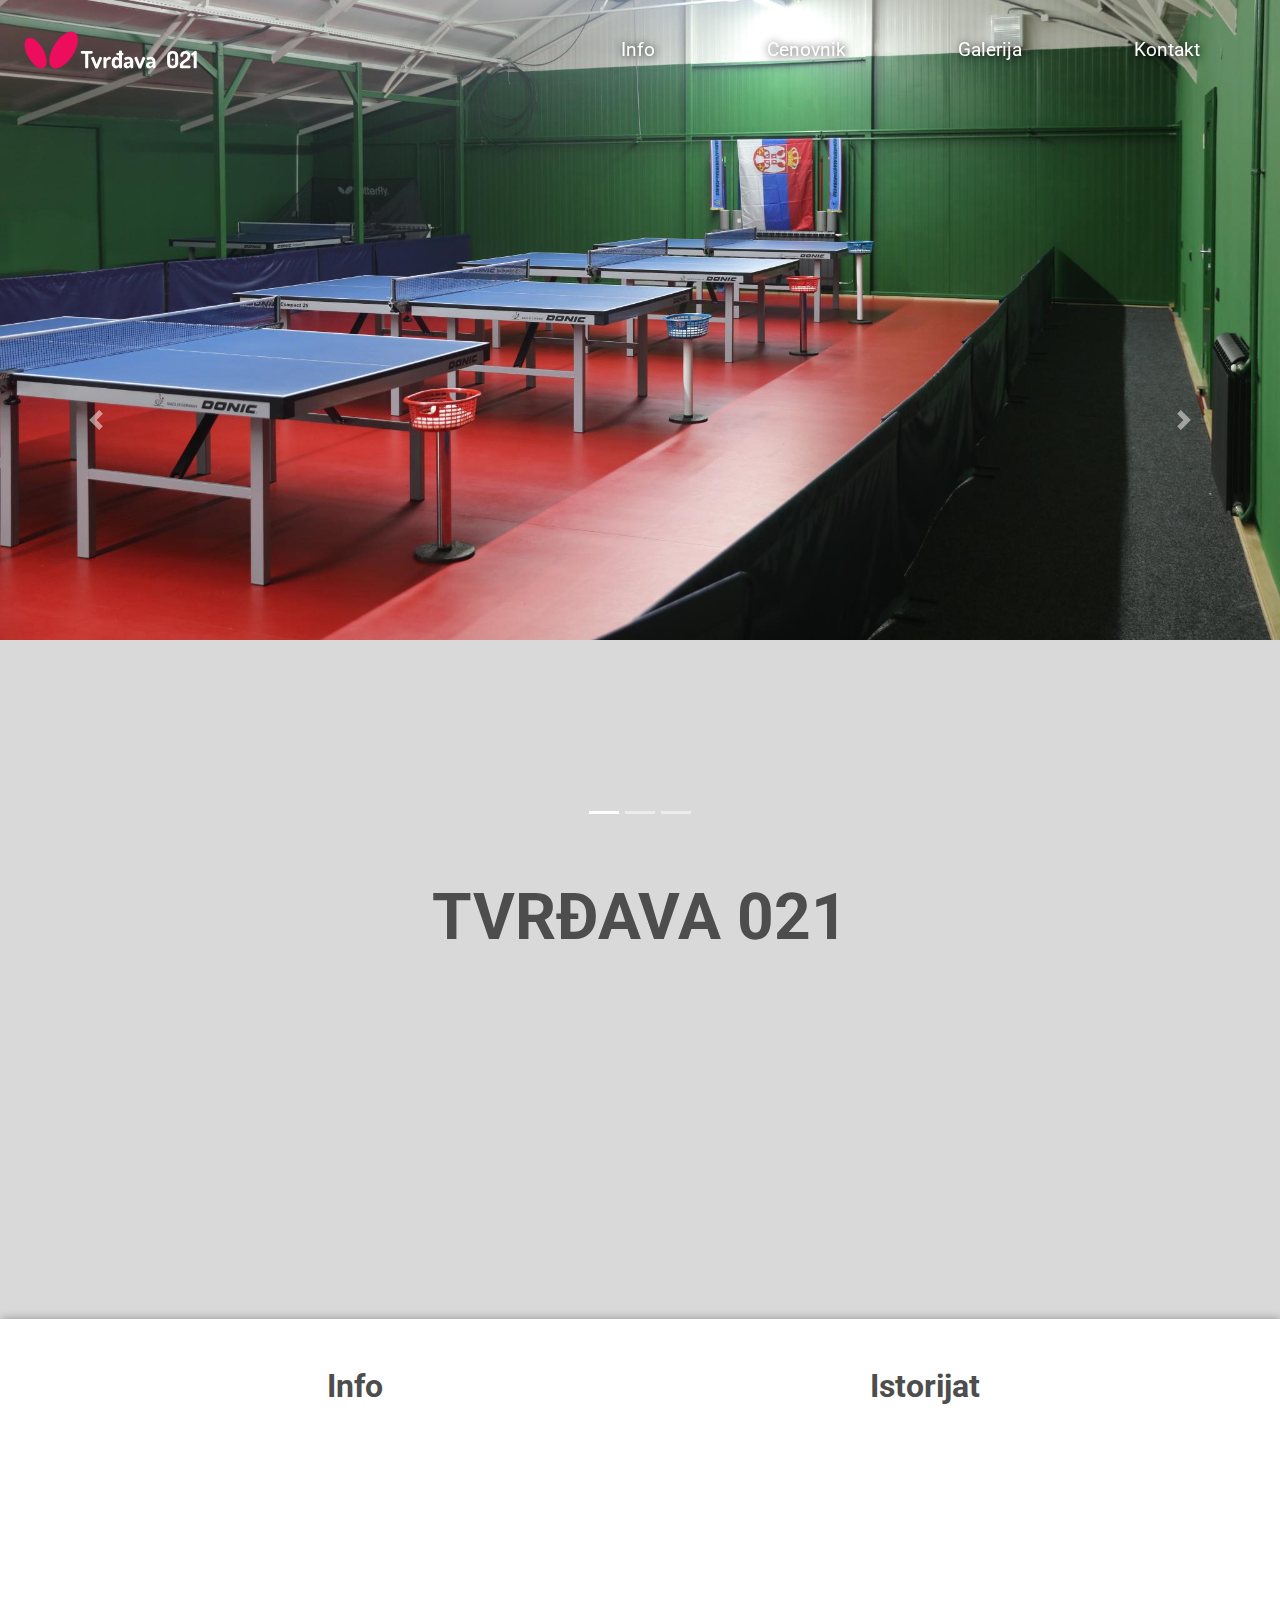
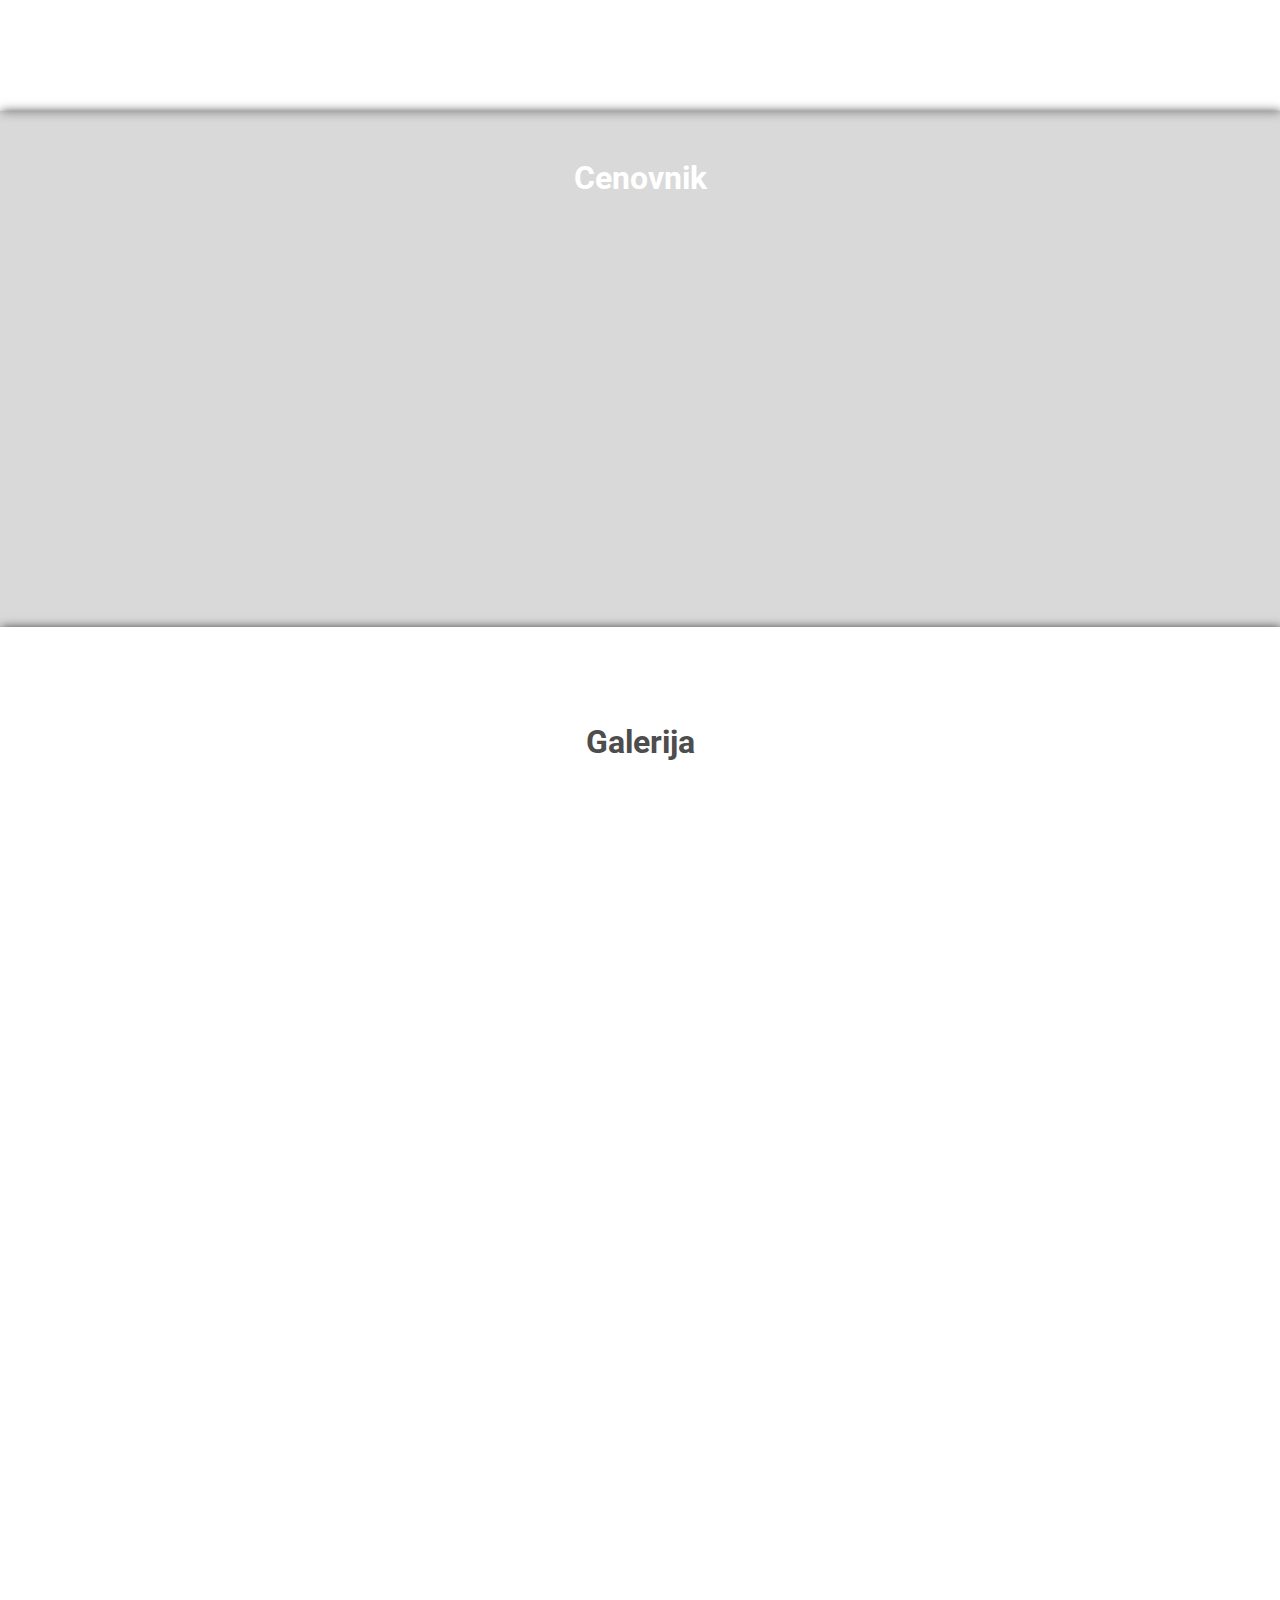
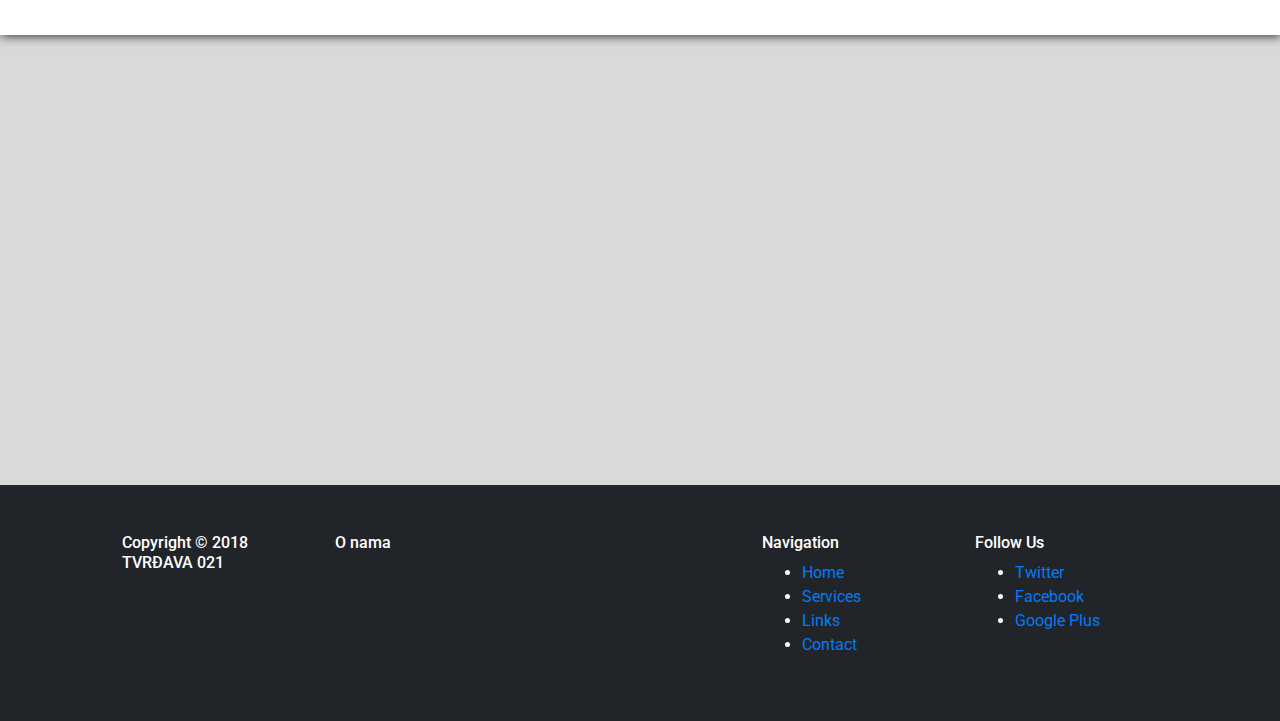
==== commit 384976b1: "jos malo" ====
--- a/index.html
+++ b/index.html
@@ -18,13 +18,73 @@
 <div class="container-fluid p-0">
 
     <nav class="navbar navbar-expand-sm navbar p-4 fixed-top">
-        <a href="#pocetna" class="navbar-brand logo slide-section"><i class="fas fa-table-tennis"></i> STONI TENIS</a>
+        <a href="#pocetna" class="navbar-brand logo slide-section">
+            <?xml version="1.0" encoding="UTF-8" standalone="no"?>
+            <!-- Created with Inkscape (http://www.inkscape.org/) -->
+
+            <svg
+   id="svg3355"
+   version="1.1"
+   xml:space="preserve"
+   width="601.25"
+   height="138.75"
+   viewBox="0 0 601.25 138.75"><g
+     id="g3363"
+     inkscape:groupmode="layer"
+     inkscape:label="ink_ext_XXXXXX"
+     transform="matrix(1.25,0,0,-1.25,0,138.75)"><g
+       id="g3365"
+       transform="matrix(0.12838229,0,0,0.12838229,-68.259408,-15.752171)"><g
+         id="g3400"
+         transform="translate(330.11868,-51.047459)"><path
+           inkscape:connector-curvature="0"
+           id="path3385"
+           style="fill:#ec0d5d;fill-opacity:1;fill-rule:evenodd;stroke:none"
+           d="M 865.85148,729.04241 C 1000.3601,938.53102 1195.2323,1053.3423 1301.0077,985.42356 1406.7828,917.50577 1383.4824,692.53764 1248.968,483.04403 1114.4599,273.56395 919.59049,158.75359 813.81351,226.67077 708.04003,294.59012 731.34547,519.55882 865.85148,729.04241" /><path
+           inkscape:connector-curvature="0"
+           id="path3387"
+           style="fill:#ec0d5d;fill-opacity:1;fill-rule:evenodd;stroke:none"
+           d="M 609.85332,626.00956 C 709.13894,449.92448 719.44325,267.72175 632.87364,219.13029 546.30405,170.53567 395.58063,273.92222 296.29501,450.0073 197.011,626.08765 186.70707,808.29025 273.27754,856.88564 359.85064,905.4749 510.57311,802.08867 609.85332,626.00956" /><g
+           transform="scale(1,-1)"
+           style="font-style:normal;font-variant:normal;font-weight:bold;font-stretch:normal;font-size:510.76000977px;line-height:125%;font-family:Dosis;-inkscape-font-specification:'Dosis, Bold';text-align:start;letter-spacing:0px;word-spacing:0px;writing-mode:lr-tb;text-anchor:start;fill:#000000;fill-opacity:1;stroke:none;stroke-width:1px;stroke-linecap:butt;stroke-linejoin:miter;stroke-opacity:1"
+           id="text3389"><path
+             d="m 1428.1897,-556.49077 q 0,-11.74748 5.1076,-20.4304 5.6183,-9.19368 15.8335,-9.19368 l 216.0515,0 q 10.2152,0 15.3228,9.19368 5.6184,8.68292 5.6184,20.4304 0,12.25824 -5.6184,21.45192 -5.6183,8.68292 -15.3228,8.68292 l -74.5709,0 0,292.66549 q 0,9.70444 -10.2153,15.3228 -9.7044,5.61836 -22.9842,5.61836 -13.7905,0 -23.4949,-5.61836 -9.7045,-5.61836 -9.7045,-15.3228 l 0,-292.66549 -75.0817,0 q -9.7044,0 -15.3228,-8.68292 -5.6183,-8.68292 -5.6183,-21.45192 z"
+             style=""
+             id="path3407" /><path
+             d="m 1650.5778,-430.33305 q 0,-10.72596 14.812,-19.40888 15.3228,-8.68292 29.1133,-8.68292 14.8121,0 19.4089,11.23672 l 56.6944,148.12041 56.6943,-147.09889 q 4.5969,-12.25824 18.8982,-12.25824 12.2582,0 28.0918,9.19368 15.8335,8.68292 15.8335,19.40888 0,4.59684 -2.043,8.68292 l -87.34,202.26097 q -5.6183,11.74748 -30.1348,11.74748 -24.5165,0 -29.6241,-11.74748 l -87.8507,-202.26097 q -2.5538,-3.57532 -2.5538,-9.19368 z"
+             style=""
+             id="path3409" /><path
+             d="m 1918.4554,-233.69044 0,-201.23945 q 0,-9.19368 8.6829,-14.81204 9.1937,-5.61836 23.495,-5.61836 12.769,0 20.9412,5.61836 8.6829,5.61836 8.6829,14.81204 l 0,20.94116 q 8.1721,-17.8766 25.538,-31.15636 17.3658,-13.27976 37.2855,-13.27976 l 15.8335,0 q 9.1937,0 16.3443,8.68292 7.6614,8.68292 7.6614,19.91964 0,11.74748 -7.6614,20.4304 -7.1506,8.68292 -16.3443,8.68292 l -15.8335,0 q -23.495,0 -41.3716,20.94116 -17.3658,20.94116 -17.3658,54.65133 l 0,91.42604 q 0,7.6614 -10.2152,14.30128 -10.2152,6.63988 -23.495,6.63988 -13.7905,0 -22.9842,-6.12912 -9.1937,-6.63988 -9.1937,-14.81204 z"
+             style=""
+             id="path3411" /><path
+             d="m 2097.3172,-312.85824 0,-41.88233 q 0,-42.39308 26.5596,-73.03868 27.0702,-30.6456 64.3557,-30.6456 22.4735,0 39.3285,11.23672 17.3659,11.23672 26.5596,27.58104 l 0,-75.59248 -39.8393,0 q -8.1722,0 -12.769,-7.15064 -4.5969,-7.15064 -4.5969,-16.85508 0,-9.70444 4.5969,-16.85508 4.5968,-7.15064 12.769,-7.15064 l 39.8393,0 0,-33.1994 q 0,-9.19368 9.1936,-14.81204 9.7045,-5.61836 24.0058,-5.61836 14.3012,0 23.4949,5.61836 9.1937,5.61836 9.1937,14.81204 l 0,33.1994 14.812,0 q 8.1722,0 12.769,7.15064 4.5969,7.15064 4.5969,16.85508 0,10.2152 -4.5969,17.36584 -4.5968,6.63988 -12.769,6.63988 l -14.812,0 0,261.50913 q 0,8.17216 -9.7044,14.81204 -9.1937,6.12912 -22.9842,6.12912 -11.7475,0 -20.9412,-6.63988 -8.6829,-6.63988 -8.6829,-14.30128 l 0,-14.81204 q -8.1722,16.34432 -28.0918,28.60256 -19.4089,11.74748 -42.9039,11.74748 -35.2424,0 -62.3127,-31.66712 -27.0703,-31.66712 -27.0703,-73.03868 z m 65.8881,0 q 0,17.8766 13.2797,32.68864 13.2798,14.30128 31.1564,14.30128 17.8766,0 32.1779,-13.79052 14.3013,-14.30128 14.3013,-24.00572 l 0,-51.07601 q 0,-20.4304 -14.3013,-33.1994 -13.7905,-12.769 -31.6671,-12.769 -18.3874,0 -31.6672,14.30128 -13.2797,13.79052 -13.2797,31.66712 l 0,41.88233 z"
+             style=""
+             id="path3413" /><path
+             d="m 2357.0546,-276.08352 q 0,-41.37156 30.6456,-58.22665 30.6456,-16.85508 88.3615,-16.85508 l 20.9411,0 0,-6.63988 q 0,-18.89812 -11.2367,-32.68864 -10.7259,-14.30128 -33.7101,-14.30128 -22.9842,0 -39.3286,8.17216 -16.3443,7.6614 -18.8981,7.6614 -10.2152,0 -16.3443,-10.2152 -6.1291,-10.2152 -6.1291,-22.47344 0,-14.81204 26.0487,-25.538 26.5596,-11.23672 55.6729,-11.23672 55.6728,0 82.7431,28.60256 27.0703,28.0918 27.0703,70.99564 l 0,125.13621 q 0,8.68292 -9.1937,14.81204 -9.1937,6.12912 -22.9842,6.12912 -12.769,0 -21.4519,-6.12912 -8.1722,-6.12912 -8.1722,-14.81204 l 0,-14.81204 q -35.2424,40.35004 -77.6355,40.35004 -29.1133,0 -48.0114,-17.36584 -18.3874,-17.36584 -18.3874,-50.56524 z m 65.888,-8.68292 q 0,13.79052 7.1507,20.94116 7.6614,6.63988 19.9196,6.63988 16.3443,0 31.6671,-15.3228 15.3228,-15.3228 15.3228,-33.71016 l 0,-10.72596 -7.6614,0 q -31.1563,0 -49.0329,6.63988 -17.3659,6.12912 -17.3659,25.538 z"
+             style=""
+             id="path3415" /><path
+             d="m 2585.3085,-430.33305 q 0,-10.72596 14.812,-19.40888 15.3228,-8.68292 29.1133,-8.68292 14.8121,0 19.4089,11.23672 l 56.6944,148.12041 56.6943,-147.09889 q 4.5969,-12.25824 18.8981,-12.25824 12.2583,0 28.0918,9.19368 15.8336,8.68292 15.8336,19.40888 0,4.59684 -2.043,8.68292 l -87.34,202.26097 q -5.6184,11.74748 -30.1348,11.74748 -24.5165,0 -29.6241,-11.74748 l -87.8507,-202.26097 q -2.5538,-3.57532 -2.5538,-9.19368 z"
+             style=""
+             id="path3417" /><path
+             d="m 2838.8849,-276.08352 q 0,-41.37156 30.6456,-58.22665 30.6456,-16.85508 88.3615,-16.85508 l 20.9412,0 0,-6.63988 q 0,-18.89812 -11.2368,-32.68864 -10.7259,-14.30128 -33.7101,-14.30128 -22.9842,0 -39.3285,8.17216 -16.3444,7.6614 -18.8982,7.6614 -10.2152,0 -16.3443,-10.2152 -6.1291,-10.2152 -6.1291,-22.47344 0,-14.81204 26.0488,-25.538 26.5595,-11.23672 55.6728,-11.23672 55.6728,0 82.7431,28.60256 27.0703,28.0918 27.0703,70.99564 l 0,125.13621 q 0,8.68292 -9.1937,14.81204 -9.1937,6.12912 -22.9842,6.12912 -12.769,0 -21.4519,-6.12912 -8.1722,-6.12912 -8.1722,-14.81204 l 0,-14.81204 q -35.2424,40.35004 -77.6355,40.35004 -29.1133,0 -48.0114,-17.36584 -18.3874,-17.36584 -18.3874,-50.56524 z m 65.8881,-8.68292 q 0,13.79052 7.1506,20.94116 7.6614,6.63988 19.9196,6.63988 16.3444,0 31.6672,-15.3228 15.3228,-15.3228 15.3228,-33.71016 l 0,-10.72596 -7.6614,0 q -31.1564,0 -49.033,6.63988 -17.3658,6.12912 -17.3658,25.538 z"
+             style=""
+             id="path3419" /><path
+             d="m 3295.0654,-326.64877 0,-142.50204 q 0,-60.78044 32.1779,-88.87224 32.6886,-28.0918 87.3399,-28.0918 54.6514,0 87.34,28.0918 32.6886,28.0918 32.6886,88.87224 l 0,142.50204 q 0,60.78045 -32.6886,88.87225 -32.6886,28.0918 -87.34,28.0918 -54.6513,0 -87.3399,-28.0918 -32.1779,-28.0918 -32.1779,-88.87225 z m 66.3988,0 q 0,58.73741 53.119,58.73741 53.6298,0 53.6298,-58.73741 l 0,-142.50204 q 0,-58.7374 -53.6298,-58.7374 -53.119,0 -53.119,58.7374 l 0,142.50204 z m 36.264,-53.6298 q -6.6399,-6.63988 -6.6399,-17.36584 0,-10.72596 6.1291,-16.85508 6.6399,-6.63988 17.8766,-6.63988 10.726,0 16.8551,6.63988 6.6399,6.12912 6.6399,16.85508 0,10.72596 -6.6399,17.36584 -6.1291,6.63988 -16.8551,6.63988 -10.726,0 -17.3658,-6.63988 z"
+             style=""
+             id="path3421" /><path
+             d="m 3571.6658,-233.69044 0,-49.54372 q 0,-22.47344 16.855,-44.43613 16.8551,-21.96268 40.8608,-39.83928 l 49.033,-35.24244 q 24.0057,-17.8766 40.8608,-37.79624 16.8551,-19.91964 16.8551,-39.83928 0,-17.8766 -12.2583,-31.66712 -11.7474,-13.79052 -35.2424,-13.79052 -19.9196,0 -32.6886,11.23672 -12.769,11.23672 -12.769,33.71016 0,9.70444 -9.7045,17.36584 -9.1937,7.15064 -25.0272,7.15064 -30.1349,0 -30.1349,-35.7532 0,-41.88232 32.6887,-67.93108 32.6886,-26.04876 77.1247,-26.04876 46.4792,0 80.1894,28.60256 34.2209,28.0918 34.2209,75.08172 0,30.6456 -16.8551,57.71588 -16.3443,26.55952 -40.35,45.45764 -24.0058,18.38736 -48.0115,34.22092 -23.4949,15.83356 -40.35,31.66713 -16.3443,15.83356 -16.3443,30.13484 l 0,12.25824 141.9912,0 q 8.1722,0 14.3013,8.68292 6.6399,8.17216 6.6399,19.91964 0,11.74748 -6.6399,20.94116 -6.1291,8.68292 -14.3013,8.68292 l -181.8305,0 q -9.7045,0 -19.4089,-6.12912 -9.7044,-6.12912 -9.7044,-14.81204 z"
+             style=""
+             id="path3423" /><path
+             d="m 3818.7779,-512.05465 q 0,-15.83356 12.769,-24.00572 l 60.2697,-45.9684 q 6.1291,-5.1076 13.7905,-5.1076 11.2367,0 20.4304,6.12912 9.1937,6.12912 9.1937,15.3228 l 0,331.99401 q 0,9.70444 -10.2152,15.3228 -9.7045,5.61836 -22.9842,5.61836 -13.7906,0 -23.495,-5.61836 -9.7044,-5.61836 -9.7044,-15.3228 l 0,-272.74585 -16.3444,16.34432 q -5.1076,4.59684 -12.2582,4.59684 -9.1937,0 -15.3228,-8.17216 -6.1291,-8.17216 -6.1291,-18.38736 z"
+             style=""
+             id="path3425" /></g></g></g></g></svg>
+        </a>
         <div class="collapse navbar-collapse">
             <ul class="navbar-nav ml-auto ">
-                <li class="nav-item ml-5 mr-5"><a href="#onama" class="nav-link slide-section">O NAMA</a></li>
-                <li class="nav-item ml-5 mr-5"><a href="#cenovnik" class="nav-link slide-section">CENOVNIK</a></li>
-                <li class="nav-item ml-5 mr-5"><a href="#galerija" class="nav-link slide-section">GALERIJA</a></li>
-                <li class="nav-item ml-5 mr-5"><a href="#kontakt" class="nav-link slide-section">KONTAKT</a></li>
+                <li class="nav-item ml-5 mr-5"><a href="#onama" class="nav-link slide-section">Info</a></li>
+                <li class="nav-item ml-5 mr-5"><a href="#cenovnik" class="nav-link slide-section">Cenovnik</a></li>
+                <li class="nav-item ml-5 mr-5"><a href="#galerija" class="nav-link slide-section">Galerija</a></li>
+                <li class="nav-item ml-5 mr-5"><a href="#kontakt" class="nav-link slide-section">Kontakt</a></li>
 
             </ul>
 
@@ -49,6 +109,7 @@
             <img class="d-block img-fluid" src="images/table_tennis4.jpeg" alt="Third slide">
         </div>
     </div>
+
     <a class="carousel-control-prev" href="#carouselExampleIndicators" role="button" data-slide="prev">
         <span class="carousel-control-prev-icon" aria-hidden="true"></span>
         <span class="sr-only">Previous</span>
@@ -60,10 +121,10 @@
 
 </div>
 
-<div class="container-fluid text-center usluge pb-5 icons ">
-    <h2 class="mb-5 stoni">STONI TENIS</h2>
+<div class="container-fluid text-center usluge pb-3 icons ">
+    <h1 class="mb-5 stoni">TVRĐAVA 021</h1>
     <div class="row services wow bounceInUp">
-        <div class="col-3">
+        <div class="col-2">
 
         </div>
         <div class="col-2 text-center">
@@ -72,10 +133,11 @@
 
                 <i class="fas fa-table-tennis"></i>
                 <h3></h3>
-                <p>Sala ima 5 Donic 25 mm stolova za trening i jedan sto sa robotom</p>
-            </div>
-            </div>
-        </div>
+                <p> 5 Donic 25 mm stolova za trening i jedan sto sa robotom</p>
+            </div>
+            </div>
+        </div>
+
         <div class="col-2">
             <div class="box-usluge p-4">
                 <div class="unutra mt-5">
@@ -88,14 +150,24 @@
         <div class="col-2">
             <div class="box-usluge p-4">
                 <div class="unutra mt-5">
-                <i class="fas fa-fire"></i>
-                <i class="fas fa-snowflake"></i>
-                <h3></h3>
-                <p>Sala ima adekvatno grejanje i
-                    klima uredjaj</p>
-            </div>
-            </div>
-        </div>
+                    <i class="fas fa-fire vatra"></i>
+                    <i class="fas fa-snowflake"></i>
+                    <h3></h3>
+                    <p>Adekvatno grejanje i
+                        klima uredjaj</p>
+                </div>
+            </div>
+        </div>
+        <div class="col-2">
+            <div class="box-usluge p-4">
+                <div class="unutra mt-5">
+                    <i class="fas fa-clock"></i>
+                    <h3></h3>
+                    <p>Radno vreme: <br> od 8 do 22 <br>svakim danom</p>
+                </div>
+            </div>
+        </div>
+
 
     </div>
 </div>
@@ -105,7 +177,7 @@
     <div class="container">
         <div class="row">
             <div class="col-6">
-                <h2 class="text-center pb-5 pt-5">O NAMA</h2>
+                <h2 class="text-center pb-5 pt-5">Info</h2>
                 <div class="aboutUs wow bounceInUp">
                 <img src="images/o_nama.jpg" class="img-fluid mb-3">
                 <p class="">Stonoteniska sala blizu kružnog toka na Veterniku je otvorena za sve entuzijaste, od predškolskog do
@@ -121,7 +193,7 @@
                 </div>
             </div>
             <div class="col-6 istorijat">
-                <h2 class="text-center pb-5 pt-5">ISTORIJAT</h2>
+                <h2 class="text-center pb-5 pt-5">Istorijat</h2>
                 <div class="aboutUs wow bounceInUp">
                 <img src="images/tebale-tenni-istorijat.jpg" height="" class="img-fluid mb-3">
                 <p class="">Sve je počelo pre par godina u Torontu. Moj
@@ -145,7 +217,7 @@
 
                     <!-- Modal Header -->
                     <div class="modal-header">
-                        <h4 class="modal-title">O nama</h4>
+                        <h4 class="modal-title">Info</h4>
                         <button type="button" class="close" data-dismiss="modal">&times;</button>
                     </div>
 
@@ -154,44 +226,45 @@
                         <p>Stonoteniska sala blizu kružnog toka na Veterniku je otvorena za sve entuzijaste, od
                             predškolskog do seniorskog doba.
                             Specijano je opremljena i za osobe sa invaliditetom, što znaci svi stonoteniseri
-                            kao i oni koji hoće da nauče su dobrodošli. Sala ima 5 stolova za trening i jedan sto sa
+                            kao i oni koji hoće da nauče su dobrodošli. <br> <br>Sala ima 5 stolova za trening i jedan sto sa
                             robotom.
                             Moguće su sve konfiguracije stolova od jednog do 3 stola za takmičenja, kao i 4 stola za
                             takmičenja
                             liga. Stolovi su Donic 25 mm, dok je pod višeslojna sportska profesionalna podloga
                             prekrivena sa 4.8
-                            mm Gerflor Taraflex podlogom za stoni tenis sa hladnim varenjem između traka Taraflexa.
+                            mm Gerflor Taraflex podlogom za stoni tenis sa hladnim varenjem između traka Taraflexa. <br><br>
                             Osvetljenje
                             je LED iznad stolova sa 750 luksa bez odsjaja sa stolova. Sto sa robotom ima dva usmerene
                             reflektora
-                            direktno na sto. Sala je opremljena sa dve velike svlačionice sa individualnim ormarićima za
+                            direktno na sto. <br><br> Sala je opremljena sa dve velike svlačionice sa individualnim ormarićima za
                             odlaganje opreme i odeće. WC je po standardima svetske organizacije za osobe sa
                             invaliditetom.
                             Postoji posebna muška ženska svlačionica, kao i WC nadovezan na svlačionicu. U ženskom WC-u
                             postoji
                             i tuš sa odgovarajućom preklopnom stolicom prilegođenom osobama sa invaliditetom. Takođe
                             postoji i
-                            WC sa tuš kabinom koji nije predviđen za osobe koje koriste invalidska kolica. Sala ima
+                            WC sa tuš kabinom koji nije predviđen za osobe koje koriste invalidska kolica. <br><br> Sala ima
                             grejanje i
                             klima uredjaj koji je specijalizovan za prostore gde nije dozvoljeno povećana cirkulacija
                             vazduha
-                            (nema promaje). Izolacija je dovoljno dobra da su potrebe grejanja i hladjenja minimalne.
+                            (nema promaje).  Izolacija je dovoljno dobra da su potrebe grejanja i hladjenja minimalne.
+                            <br><br>
                             Visina
                             sale je odgovarajuća standardima takmicarskih sala čime obezbedjuje prozračnost. Boje zidova
                             su
                             nereflektujuća prijatna tamno zelena do visine od 2.80m iznad čega je neutralna krem bela
                             boja kao i
-                            svoda sale. Ulaz je prilagodjen osobama sa svim stepenima invaliditeta u nivou sa behatonom
+                            svoda sale. <br><br> Ulaz je prilagodjen osobama sa svim stepenima invaliditeta u nivou sa behatonom
                             koji je
                             ispred ulaza u salu i parkinga za osobe sa invaliditetom. Veliki parking pokriven tucanikom
                             se
-                            nalazi u nastavku behatonskog dela parkinga. Ulaz u salu je odvojen staklenim delom u kome
+                            nalazi u nastavku behatonskog dela parkinga. <br><br> Ulaz u salu je odvojen staklenim delom u kome
                             se nalazi
                             stelaža za odlaganje cipela. Iz ovog dela se ulazi ili direktno u salu (za osobe u
                             kolicima), ili na
                             druga vrata u deo gde se nalaze stolovi i klupe za gledaoce i roditelje. U ovom delu se
                             nalazi i
-                            dispenzer za hladnu vodu i piće. Sala je otvorena od 8 ujutru do 22 sata svakim danom
+                            dispenzer za hladnu vodu i piće. <br><br> Sala je otvorena od 8 ujutru do 22 sata svakim danom
                             uključujući i
                             vikend. Ova sala je centar kluba Tvrđava 021 i otvorena je za sve entuzijaste. Zakazivanje
                             termina
@@ -223,7 +296,7 @@
 
                 <!-- Modal body -->
                 <div class="modal-body">
-                    <p>Kako je nastala ideja o sali u Veterniku <br> Sve je počelo pre par godina u Torontu. Moj
+                    <p>Kako je nastala ideja o sali u Veterniku <br><br> Sve je počelo pre par godina u Torontu. Moj
                         prijatelj i čovek koji je u uskom krugu prijatelja poznat kao kum (ne mafijaški), po imenu Steva
                         me je ponovo zainteresovao za stoni tenis. Ja nisam nikada bio dobar u stonom tenisu, ali mi to
                         nije nikada smetalo da volim da zaigram. To je počelo jedared mesecno, pa se malo proredilo, pa
@@ -240,7 +313,7 @@
                         sada je postao problem što je taj deo prostora bio veci nego za jedan sto, pa smo onda nacrtali
                         plan da napravimo salu za stoni tenis. Ali ne bilo kakvu salu, nego salu gde će moći svi da
                         igraju. U Novom Sadu to "svi" znači i osobe sa invaliditetom koji koriste razna pomagala
-                        ukljucujuči i kolica. Zasto sam ja želeo da bude takva sala. Prvo zato što je Novi Sad poznat po
+                        ukljucujuči i kolica. <br><br> Zasto sam ja želeo da bude takva sala. Prvo zato što je Novi Sad poznat po
                         legendarnim, a i sadašnjim šampionima u stonom tenisu koji imaju različite stepene invaliditeta,
                         a nemaju pravu salu i uslove za celogodišnji trening. Drugi razlog je to sto sam ja proveo skoro
                         deceniju radeći kao neurolog u regionalnom rehabilitacionom centru za povrede kicmene moždine u
@@ -255,21 +328,22 @@
                         zajedno sa preporukama svetske i američke asocijacije o invaliditetu je dovelo do toga da je
                         nekoliko mudrih prijatelja reklo da je bolje da smo sve srušili prvo pa nanovo gradili nego
                         nastavili gde su stali. Mozda su imali i pravo, ali radovi su već poodmakli i nije bilo nazad.
+                        <br><br>
                         Sada u igru ulazi i Voja, nas prijatelj i specijalista za veze i telefone, koji je između
                         ostalog prijatelj sa Ilijom (Ilija Durasinović), koji je na prvom susretu sa mojim kumom ga
                         potpuno pridobio svojim entuzijazmom. Mozda treba sada napomenuti da je sve radove organizovao i
                         nagledao moj kum Mićko, koji inače po mom sećanju, a to je bar 5-6 decenija unazad nije uzeo
                         ping-pong reket u ruku. Što se kaže ništa nije slučajno, Ilija je baš osnovao novi klub Tvrdjava
                         021 i okupio grupu mladih osoba sa invaliditetom koji su odlučili da krenu i nastave putem
-                        svojih trenera i šampiona i da i oni zavetlaju obraz
+                        svojih trenera i šampiona i da i oni zavetlaju obraz <br><br>
                         Novog Sada, Vojvodine i Srbije. Moj kum Mićko je dobio počasno mesto na osnivačkom "balu" i tako
-                        je postala simbioza Tvrdjava 021 i sale na Veterniku sa posebnim uslovima za osobe sa
-                        invaliditetom. Naravno tu nije ni blizu kraj priče. Tu se pojavljuje i moj zet koji je inace
+                        je postala simbioza Tvrđava 021 i sale na Veterniku sa posebnim uslovima za osobe sa
+                        invaliditetom. <br><br> Naravno tu nije ni blizu kraj priče. Tu se pojavljuje i moj zet koji je inace
                         verziran u grejanje, hlađenje i izolaciju industrijskih objekata i koji naređuje da se stave
                         takve i takve debele krovne ploče, da se mora izolovati pod i zidovi, da se mora napraviti
                         dvostruka atestirana vatrootporna izolacija izmedju sale za stoni tenis i sale za stolariju,
                         obzirom da po zakonu to su dve razlicite delatnosti pod istim krovom. Srećom za čitaoce zabole
-                        me prsti kucajući pa neću dalje. Naravno ne bi bilo sale da nije bilo mnogo ljudi koji su
+                        me prsti kucajući pa neću dalje. <br><br> Naravno ne bi bilo sale da nije bilo mnogo ljudi koji su
                         učestvovali u izgradnji i montaži, naravno po ugovoru, pa cu samo spomenuti one koji su bili
                         uvek kada je trebalo. Josip i Goga su manje više stanovali bar 4-5 meseci u hali radeći na
                         zidovima, gipsu, krečenju, farbanju i svemu drugom. Bez Čede nebi bilo struje, bez Boleta delova
@@ -288,7 +362,7 @@
                         papire i dozvole ili nemaš, manje više praksa je da te komšije prijave. LOL! Ali nas komšija je
                         pitao šta još treba da pomogne. O tome sam čitao samo u knjigama i čuo od mog dede da je tako
                         nekad bilo. Još uvek se zna sta je moba, ali se ne sećam da smo to radili, osim mog kuma koji
-                        radi i šta ga zamoliš i šta on misli da bi ga ti zamolio a sramota te je da pitaš. A sada nešto
+                        radi i šta ga zamoliš i šta on misli da bi ga ti zamolio a sramota te je da pitaš. <br><br> A sada nešto
                         o blizini ili daljini sale u Veterniku od centra Novog Sada. Veterenik je nekada bio kada se
                         išlo prema Futogu ili Bačkoj Palanci. GSP je bio apsolutni kraj grada i svojevremeno smo se
                         pitali koje bio tako pametan da izmesti GSP tako daleko kada je pre bio tu gde je sada fudbalski
@@ -307,7 +381,7 @@
                         se takodje sećam mog prijatelja Steve Nikšića, čuvenog novinara koji je godinama vozio iz Novog
                         Sada u Beograd na posao. Mi smo svi mislili da je malko skrenuo, pošto je bio oštar novinar inače,
                         a onda sam ja vozio preko sata na moj posao u Americi, i nisam mislio da sam skrenuo. A možda i
-                        jesam. Ali takvih je bilo kako kod nas kažu na miliune. LOL! A sada kratko zašto imamo na slici
+                        jesam. Ali takvih je bilo kako kod nas kažu na miliune. LOL! <br><br> A sada kratko zašto imamo na slici
                         dva zeca koja igraju stoni tenis. E, pa Futog je blizu, a jednu noć mi zatekli dva zeca kako
                         igraju tenis u našoj novo sagradjenoj sali. E, pa kada mogu zečevi, mogu i svi koji imaju
                         interes za stoni tenis. Dobrodošli!</p>
@@ -337,7 +411,7 @@
                 <div class="card-body">
 
                     <ul class="list-unstyled mt-3 mb-4">
-                        <li>Cena upotrebe jednog stola</li>
+                        <li>Cena zakupa jednog stola</li>
                         <li></li>
                         <li></li>
                         <li></li>
@@ -390,8 +464,8 @@
 <div id="galerija"></div>
 <div class="pics pb-5 pt-5">
     <div class="container">
-        <h2 class="text-center pb-5 mt-5">GALERIJA</h2>
-
+        <h2 class="text-center pb-5 mt-5">Galerija</h2>
+        <div class="popup-gallery">
         <div class="row wow bounceInUp">
             <div class="col-4 mb-4">
                 <a class="test-popup-link" href="images/gallery/1.JPG">
@@ -448,13 +522,14 @@
             </div>
         </div>
     </div>
+    </div>
 
 
 </div>
 </div>
 <div id="kontakt"></div>
 <iframe class=""
-        src="https://www.google.com/maps/embed?pb=!1m14!1m8!1m3!1d2362.0100439997364!2d19.757650120365273!3d45.24942765609668!3m2!1i1024!2i768!4f13.1!3m3!1m2!1s0x475b11f8d7eaa2d5%3A0xf96bb1bb3e4432eb!2z0JrRgNGD0LbQvdC4INGC0L7QuiDQktC10YLQtdGA0L3QuNC6!5e0!3m2!1ssr!2srs!4v1527685076334"
+        src="https://www.google.com/maps/embed?pb=!1m14!1m8!1m3!1d22472.077053447712!2d19.74574826999174!3d45.24759800000001!3m2!1i1024!2i768!4f13.1!3m3!1m2!1s0x475b0e017fa0b959%3A0x36bc5e244e310333!2z0J3QvtCy0LAgMTAxIDM3LCDQktC10YLQtdGA0L3QuNC6!5e0!3m2!1ssr!2srs!4v1528457187206"
         width="100%" height="450" frameborder="0" style="border:0" allowfullscreen></iframe>
 
 <footer class="py-5">
@@ -462,16 +537,11 @@
         <div class="row">
             <div class="col-sm-1"></div>
             <div class="col-sm-2">
-                <h6>Copyright &copy; 2018 Konto</h6>
+                <h6>Copyright &copy; 2018 TVRĐAVA 021</h6>
             </div>
             <div class="col-sm-4">
-                <h6>About US</h6>
-                <p>Lorem ipsum dolor sit amet, consectetur adipisicing elit, sed do eiusmod
-                    tempor incididunt ut labore et dolore magna aliqua. Ut enim ad minim veniam,
-                    quis nostrud exercitation ullamco laboris nisi ut aliquip ex ea commodo
-                    consequat. Duis aute irure dolor in reprehenderit in voluptate velit esse
-                    cillum dolore eu fugiat nulla pariatur. Excepteur sint occaecat cupidatat non
-                    proident, sunt in culpa qui officia deserunt mollit anim id est laborum.</p>
+                <h6>O nama</h6>
+                <p></p>
             </div>
 
             <div class="col-sm-2">
--- a/css/styles.css
+++ b/css/styles.css
@@ -2,6 +2,15 @@
 background-color: #d9d9d9;
     font-family: 'Roboto', sans-serif;
     color: #4d4d4d;
+
+}
+h1 {
+    font-size: 4rem;
+  
+    font-weight: bolder;
+}
+ h2 {
+    font-weight: bolder;
 }
 
 body i{
@@ -32,6 +41,18 @@
 .navbar i {
     margin-left: 25px;
 }
+.logo svg{
+    height: 40px;
+    width: auto;
+}
+.logo svg path{
+    fill:#fff;
+}
+
+.smaller .logo svg path{
+    fill:#000;
+}
+
 #carouselExampleIndicators {
     height: 840px;
     overflow: hidden;
@@ -152,3 +173,6 @@
     margin-top: 28px;
 }
 
+.vatra {
+    color:red !important;
+}